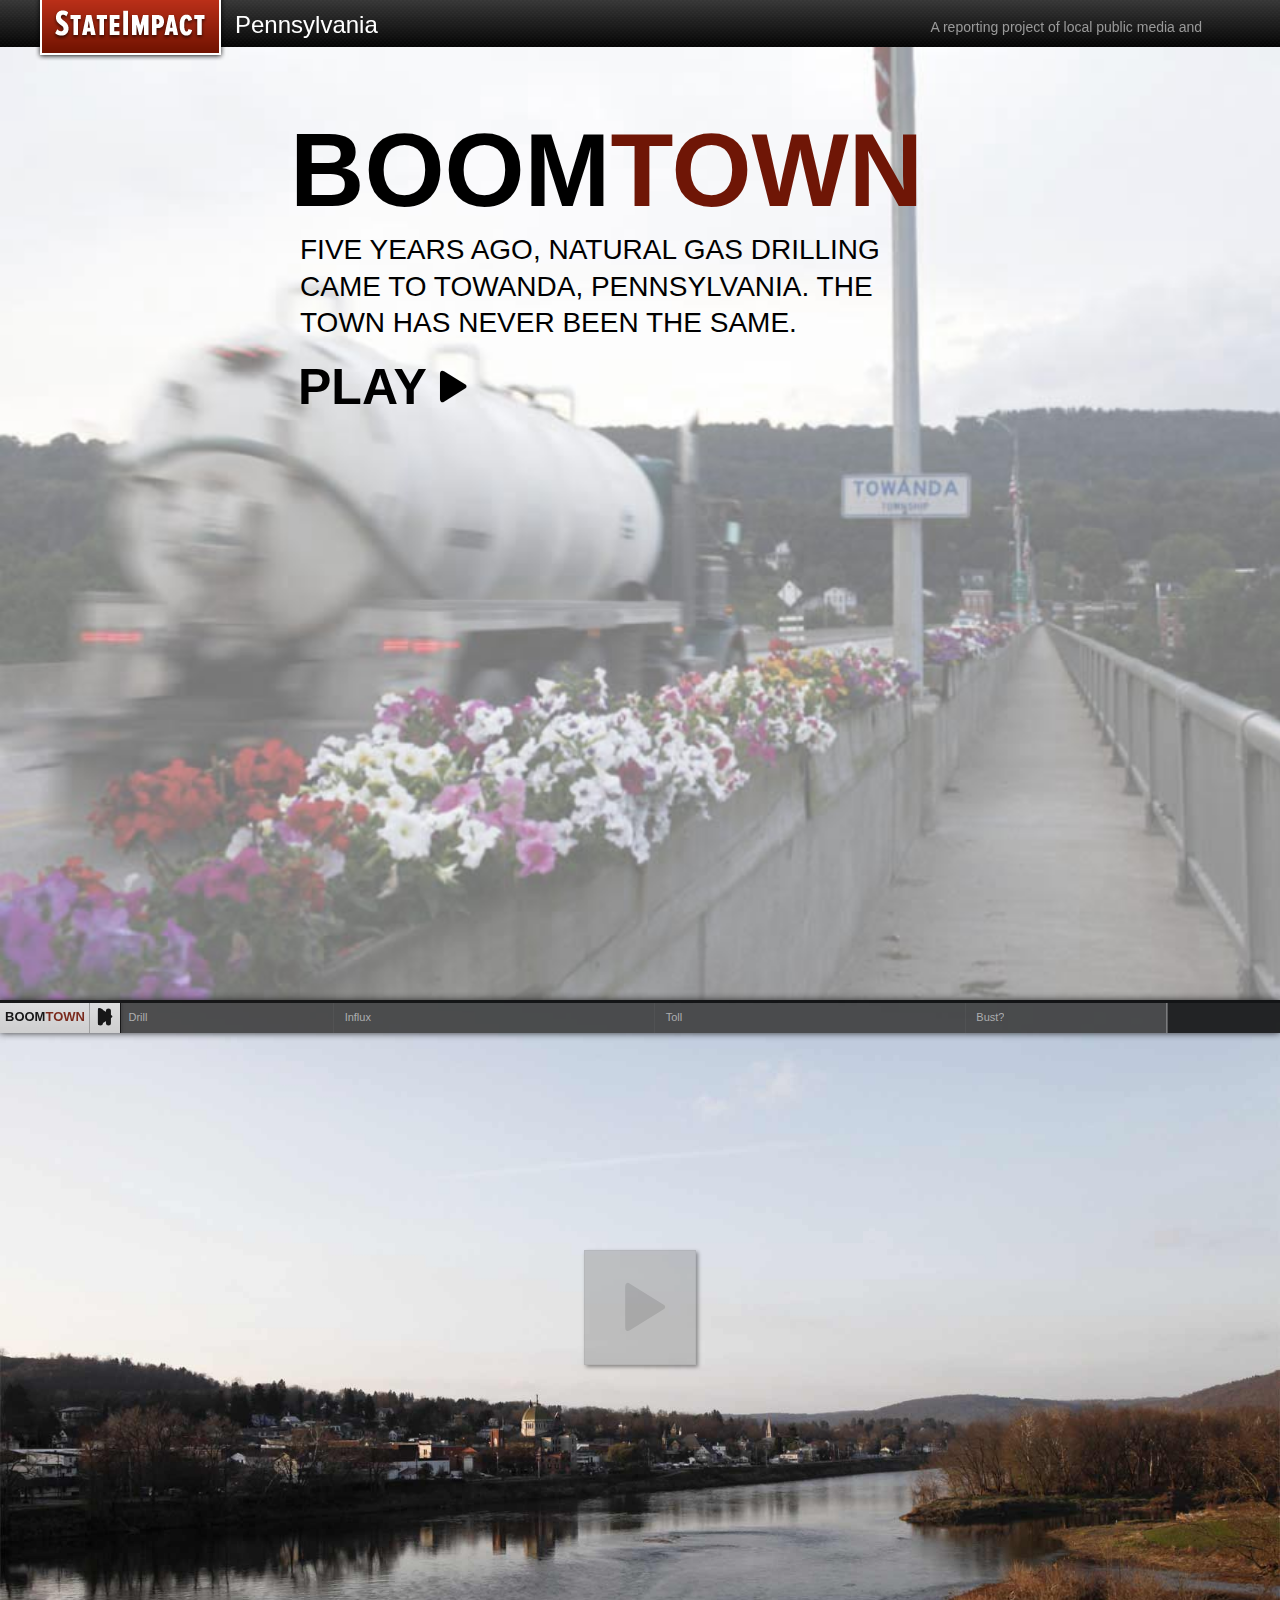
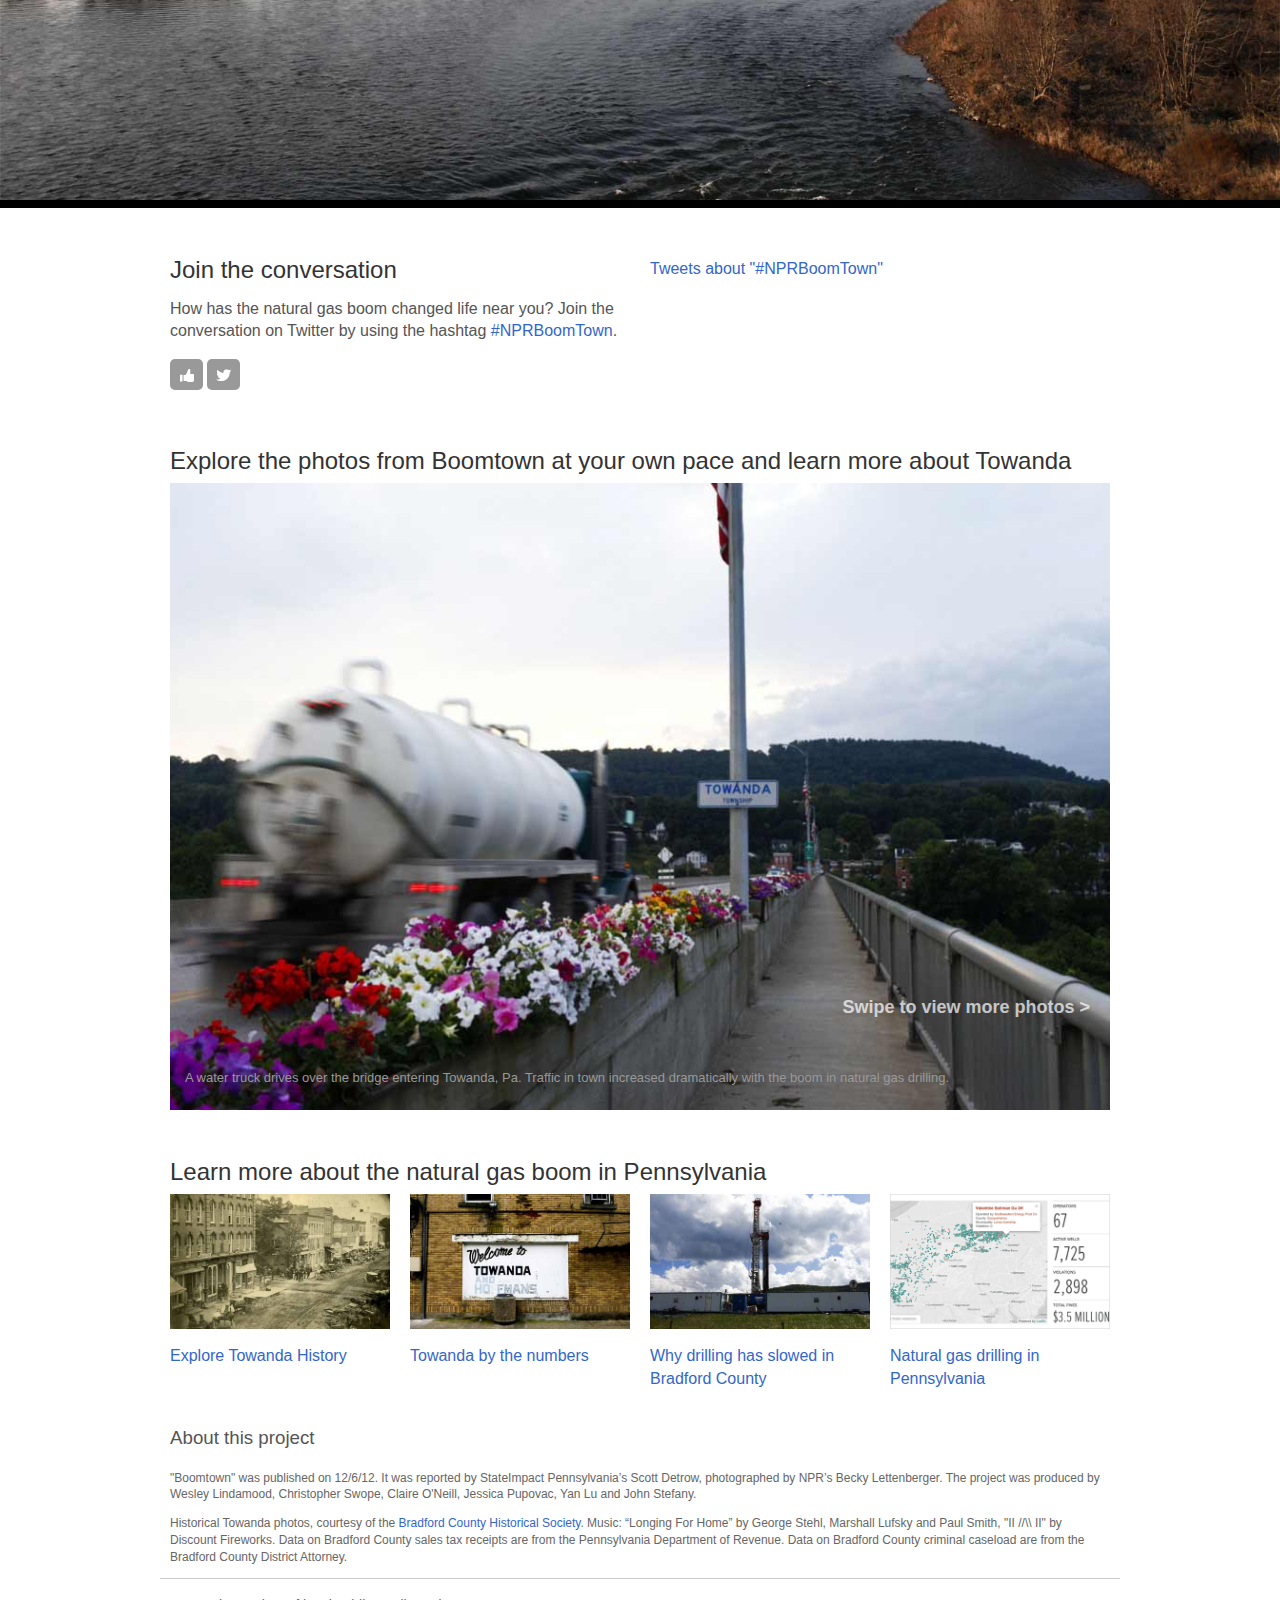
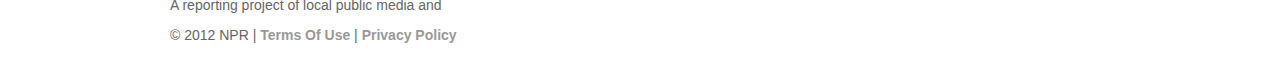
==== index.html @ b2c37b09 "fixing spacing on title tag" ====
<!doctype html>
<!--[if lt IE 7]> <html class="no-js ie6 oldie" lang="en"> <![endif]-->
<!--[if IE 7]>    <html class="no-js ie7 oldie" lang="en"> <![endif]-->
<!--[if IE 8]>    <html class="no-js ie8 oldie" lang="en"> <![endif]-->
<!--[if gt IE 8]><!--> <html class="no-js" lang="en"> <!--<![endif]-->
<head>
	<meta charset="utf-8">
	<meta http-equiv="X-UA-Compatible" content="IE=edge,chrome=1">
	<title>StateImpact Pennsylvania | Does Every Boom Have a Bust?</title>
	<script type="text/javascript">var _sf_startpt=(new Date()).getTime()</script>

<meta name="description" content="How does a natural gas boom do to a small town? See and hear how businesses, crime trends and relationships were forever changed in Towanda, Pennsylvania.">
<meta name="author" content="NPR">
<meta property="og:title" content="BoomTown">
<meta property="og:type" content="article">
<meta property="og:url" content="">
<meta property="og:image" content="">
<meta property="og:site_name" content="NPR">
<meta property="fb:admins" content="10217706">
<meta property="og:description" content="What does a flurry of natural gas drilling do to a small town? See and hear how businesses, crime trends and relationships were forever changed as the Norman Rockwell painting went bye-bye in Towanda, Pennsylvania.">

<meta name="viewport" content="width=device-width,initial-scale=1">
	
<link rel="shortcut icon" href="http://stateimpact.npr.org/wp-content/themes/si-hub/img/favicon.png">
	
<link rel="stylesheet" href="css/style.css?ver=1">
<link rel="stylesheet" href="css/skeleton.css">
	<!-- Begin JavaScript -->
<script type="text/javascript" src="http://use.typekit.com/yey2zgp.js"></script> 
<script type="text/javascript">try{Typekit.load();}catch(e){}</script> 
<script type="text/javascript">L_PREFER_CANVAS = true;</script>
	
<script src="js/libs/modernizr-2.0.6.min.js"></script>	
<script src="//ajax.googleapis.com/ajax/libs/jquery/1.7.2/jquery.min.js"></script>
<script>window.jQuery || document.write('<script src="js/libs/jquery-1.7.2.min.js"><\/script>')</script>
<script src="js/libs/popcorn-complete.min.js"></script>
<script src="js/plugins.js?ver=1"></script>
<script src="js/text.js?ver=1"></script>	 
<script type="text/javascript">
	 	
		//<![CDATA[
		$(document).ready(function(){
		
			//preload intro images
			
			var images = [
			'img/grey-map.jpg',
			'img/coal.jpg',
			'img/logging.jpg',
			'img/intro-gas.jpg'
			];

			$(images).each(function() {
				var image = $('<img />').attr('src', this);
			});
			
			//title screen play button
			$('#title-button').click(function() {
				$.smoothScroll({
					speed: 800,
					scrollTarget: '#chapter1',
					afterScroll: function() {$("#pop-audio").jPlayer("play", 0);}
				});
				return false;
			});
			
			$("#feature-player a").click( function() {
				$("#pop-audio").jPlayer("play", 0);
			});
		
			//jplayer
			$("#pop-audio").jPlayer({
				ready: function () {
					$(this).jPlayer("setMedia", {
						mp3: "boom123.mp3",
						oga: "boom123.ogg"
					}).jPlayer("pause");
				},
				ended: function (event) {
					$(this).jPlayer("pause");
				},
				swfPath: "js",
				supplied: "oga, mp3",
				cssSelectorAncestor: "",
				cssSelector: {
					play: ".jp-play",
					pause: ".jp-pause",
					seekBar: ".jp-seek-bar",
					playBar: ".jp-play-bar",
					currentTime: ".currentTime",
					duration: ".jp-duration"
				}
			});
			
			//ajax include pattern
			$( "[data-after]" ).ajaxInclude( { proxy: "quickconcat.php?wrap&files=" }  );
			
			//touch slideshow
			if (Modernizr.touch){
				$(".carousel").addClass("slide-touch");
				} else {
					$(".carousel").addClass("slide-click");
				}

		});
		//]]>
		
		</script>
	<!-- End JavaScript -->

</head>
<body id="top">
<header id="global-header">
	<nav>
		<div class="state">
			<h2><a href="http://stateimpact.npr.org">StateImpact</a></h2>
			<h3><a href="http://stateimpact.npr.org/pennsylvania/">Pennsylvania</a></h3>
			<p class="partnership">A reporting project of local public media and <a class="nprlogo" href="http://npr.org" title="Visit npr.org">NPR</a></p>
		</div><!-- /.penn -->
	</nav>			
</header> <!-- global-header -->

<!-- ========================================= TITLE =================================== -->
<div  id="titlecard" class="panel">		
		<div id="title-inner"> 
		 <a id="title-button" href="#chapter1">
			 <h1><b>Boom</b>Town</h1>
			 
			 <h3>Five years ago, natural gas drilling came to Towanda, Pennsylvania. The town has never been the same.</h3>
			 
			 <p id="title-play">
			 	Play
			 	<span aria-hidden="true" data-icon="&#x25B6;"></span>
			 </p>
		</a>
		</div><!--/title-inner-->	


</div> <!-- titlecard -->

<!-- !chapter1 -->
<div id="chapter1" class="starter">
	<div class="ab-nav">
	
	<div class="panel-player">
		<h4><span class="player-title"><b>Boom</b>Town</span>
			<a href="javascript:;" class="jp-play icon-alone">
				<span aria-hidden="true" data-icon="&#x25B6;"></span>
				<span class="screen-reader-text">Play</span>
			</a>
			<a href="javascript:;" class="jp-pause">
				<span aria-hidden="true" data-icon="&#x2389;"></span>
				<span class="screen-reader-text">Pause</span>
			</a>
		</h4>
		
		<p>
			<span class="jp-duration"></span>
		</p>
	
		<div class="jp-seek-bar">
			<div class="jp-play-bar">
			</div>
			
			<div id="c-markers">
			<p id="drill">Drill</p>
			<p id="influx">Influx</p>
			<p id="toll">Toll</p>
			<p id="slowdown">Bust?</p>
			</div>
		</div><!-- /jp-seek-bar -->
	</div>
	
		<!-- audio player -->
		<div id="pop-audio" class="jp-jplayer"></div>		
		
		<!-- /audio player -->
	</div><!-- /ab-nav -->
	<div id="feature-player">
	<a href="javascript:;" class="icon-alone">
				<span aria-hidden="true" data-icon="&#x25B6;"></span>
				<span class="screen-reader-text">Play</span>
	</a>
	</div>
</div><!-- /chapter1 -->

<!-- !learn -->
<div id="learn">
	<div class="container">
		<div id="conversation" class="eight columns">
			<h2>Join the conversation</h2>
			
			<p>How has the natural gas boom changed life near you? Join the conversation on Twitter by using the hashtag <a href="http://twitter.com/search/realtime?q=%23NPRboomtown">#NPRBoomTown</a>.</p>
			
			<ul class="socialcount socialcount-small" data-url="http://dev.stateimpact.org/pennsylvania/boomtown/">
	<li class="facebook"><a href="https://www.facebook.com/sharer/sharer.php?u=http://dev.stateimpact.org/pennsylvania/boomtown/" title="Share on Facebook"><span class="social-icon icon-facebook"></span><span class="count">Like</span></a></li>
	<li class="twitter"><a href="https://twitter.com/intent/tweet?text=http://dev.stateimpact.org/pennsylvania/boomtown/" title="Share on Twitter"><span class="social-icon icon-twitter"></span><span class="count">Tweet</span></a></li>
</ul>
		</div><!--/eight-->
		
		<div class="eight columns">
			<a class="twitter-timeline" href="https://twitter.com/search?q=%23NPRBoomTown" data-widget-id="276015814954586112">Tweets about "#NPRBoomTown"</a>
<script>!function(d,s,id){var js,fjs=d.getElementsByTagName(s)[0];if(!d.getElementById(id)){js=d.createElement(s);js.id=id;js.src="//platform.twitter.com/widgets.js";fjs.parentNode.insertBefore(js,fjs);}}(document,"script","twitter-wjs");</script>
		</div> 
		
		<div id="photogallery" class="sixteen columns">
		<h2>Explore the photos from Boomtown at your own pace and learn more about Towanda</h2>
	
			<div class="carousel">
				<div id="first-note" data-before="am.html">
					<img src="img/flower-bridge.jpg">
					<p>A water truck drives over the bridge entering Towanda, Pa. Traffic in town increased dramatically with the boom in natural gas drilling.</p>
					<span class="swipe-info">Swipe to view more photos ></span>
				</div>		
			</div>
	 </div>
		
		<h2 id="rc" class="sixteen columns">Learn more about the natural gas boom in Pennsylvania </h2>
		<div class="four columns">
			<a href="http://stateimpact.npr.org/pennsylvania/2012/12/03/a-brief-history-of-a-boomtown">
			<img src="img/towanda_thumb.jpg" alt="promo" class="scale-with-grid">
			<p>Explore Towanda History</p>
			</a>
		</div><!-- /four -->
		<div class="four columns">
			<a href="http://stateimpact.npr.org/pennsylvania/2012/12/03/towanda-by-the-numbers">
			<img src="img/towanda_numbersthumb.jpg" alt="promo" class="scale-with-grid">
			<p>Towanda by the numbers</p>
			</a>
		</div><!-- /four -->
		<div class="four columns">
			<a href="http://stateimpact.npr.org/pennsylvania/2012/12/03/why-drilling-has-slowed-in-bradford-county/">
			<img src="img/towanda_boomthumb.jpg" alt="promo" class="scale-with-grid">
			<p>Why drilling has slowed in Bradford County</p>
			</a>
		</div><!-- /four -->
		<div class="four columns">
			<a href="http://stateimpact.npr.org/pennsylvania/drilling/">
			<img src="img/shale-play-thumb.png" alt="promo" class="scale-with-grid">
			<p>Natural gas drilling in Pennsylvania</p>
			</a>
		</div><!-- /four -->
		<div id="about-project" class="sixteen columns">
			<h3>About this project</h3>
			<p>"Boomtown" was published on 12/6/12. It was reported by StateImpact Pennsylvania’s Scott Detrow, photographed by NPR’s Becky Lettenberger. The project was produced by Wesley Lindamood, Christopher Swope, Claire O'Neill, Jessica Pupovac, Yan Lu and John Stefany.</p>
			<p>Historical Towanda photos, courtesy of the <a href="http://www.bradfordhistory.com/">Bradford County Historical Society</a>. Music: “Longing For Home” by George Stehl, Marshall Lufsky and Paul Smith, "II //\\ II" by Discount Fireworks. Data on Bradford County sales tax receipts are from the Pennsylvania Department of Revenue. Data on Bradford County criminal caseload are from the Bradford County District Attorney.
		</div>
	 
	</div><!-- /container -->
	
	
	<footer id="footer" class="container">
		<div class="boilerplate sixteen columns">
			<p class="partnership">A reporting project of local public media and <a class="nprlogo" href="http://npr.org" title="Visit npr.org">NPR</a></p> 
			<p class="copyright">&copy; 2012 NPR | <a href="http://www.npr.org/about/termsofuse.html">Terms Of Use</a> | <a href="http://www.npr.org/about/privacypolicy.html">Privacy Policy</a></p> 
	</footer><!-- /footer -->
	
	
</div><!-- /learn -->

<!--[if lte IE 8 ]>
	<script src="//ajax.googleapis.com/ajax/libs/chrome-frame/1.0.2/CFInstall.min.js"></script>
	<script>window.attachEvent("onload",function(){CFInstall.check({mode:"overlay"})})</script>
<![endif]-->


<!-- /// LOAD CHARTBEAT /// -->
<script type="text/javascript">
var _sf_async_config={};
/** CONFIGURATION START **/
_sf_async_config.uid = 18888;
_sf_async_config.domain = "stateimpact.npr.org"; 
/** CONFIGURATION END **/
(function(){
  function loadChartbeat() {
    window._sf_endpt=(new Date()).getTime();
    var e = document.createElement("script");
    e.setAttribute("language", "javascript");
    e.setAttribute("type", "text/javascript");
    e.setAttribute("src",
       (("https:" == document.location.protocol) ?
         "https://a248.e.akamai.net/chartbeat.download.akamai.com/102508/" :
         "http://static.chartbeat.com/") +
       "js/chartbeat.js");
    document.body.appendChild(e);
  }
  var oldonload = window.onload;
  window.onload = (typeof window.onload != "function") ?
     loadChartbeat : function() { oldonload(); loadChartbeat(); };
})();
</script>

<!-- /// LOAD GOOGLE ANALYTICS /// -->
<script type="text/javascript">
  var _gaq = _gaq || [];
  _gaq.push(['_setAccount', 'UA-516131-34']);
  _gaq.push(['_trackPageview']);
  _gaq.push(['_setAccount', 'UA-24211638-1']);
  _gaq.push(['_trackPageview']);

  (function() {
    var ga = document.createElement('script'); ga.type = 'text/javascript'; ga.async = true;
    ga.src = ('https:' == document.location.protocol ? 'https://ssl' : 'http://www') + '.google-analytics.com/ga.js';
    var s = document.getElementsByTagName('script')[0]; s.parentNode.insertBefore(ga, s);
  })();
  jQuery(function($) {
  	// window._gaq = _gaq || [];
  	var category = "boomtown";
  	
  	$('#title-button').on('click', function(e) {
  		_gaq.push(['_trackEvent', category, 'play button', $(this).text(), 1, true]);
  	});

  });
</script>
</body>
</html>
---- css/style.css ----
/*
 * HTML5 Boilerplate
 *
 * What follows is the result of much research on cross-browser styling.
 * Credit left inline and big thanks to Nicolas Gallagher, Jonathan Neal,
 * Kroc Camen, and the H5BP dev community and team.
 *
 * Detailed information about this CSS: h5bp.com/css
 *
 * ==|== normalize ==========================================================
 */


/* =============================================================================
   HTML5 display definitions
   ========================================================================== */

article, aside, details, figcaption, figure, footer, header, hgroup, nav, section { display: block; }
audio, canvas, video { display: inline-block; *display: inline; *zoom: 1; }
audio:not([controls]) { display: none; }
[hidden] { display: none; }


/* =============================================================================
   Base
   ========================================================================== */

/*
 * 1. Correct text resizing oddly in IE6/7 when body font-size is set using em units
 * 2. Prevent iOS text size adjust on device orientation change, without disabling user zoom: h5bp.com/g
 */

html { font-size: 100%; -webkit-text-size-adjust: 100%; -ms-text-size-adjust: 100%; }

html, button, input, select, textarea { font-family: helvetica, arial, sans-serif; color: #555; }

body { margin: 0; font-size: 1em; line-height: 1.4; }

/*
 * Remove text-shadow in selection highlight: h5bp.com/i
 * These selection declarations have to be separate
 * Also: hot pink! (or customize the background color to match your design)
 

::-moz-selection { background: #fe57a1; color: #fff; text-shadow: none; }
::selection { background: #fe57a1; color: #fff; text-shadow: none; } */


/* =============================================================================
   Links
   ========================================================================== */

a { color: #3366cc; text-decoration: none; }
a:visited { color: #3366cc; }

/* Improve readability when focused and hovered in all browsers: people.opera.com/patrickl/experiments/keyboard/test */
a:hover, a:active { color: #204490; outline: 0; }


/* =============================================================================
   Typography
   ========================================================================== */

abbr[title] { border-bottom: 1px dotted; }

b, strong { font-weight: bold; }

blockquote { margin: 1em 40px; }

dfn { font-style: italic; }

hr { display: block; height: 1px; border: 0; border-top: 1px solid #ccc; margin: 1em 0; padding: 0; }

ins { background: #ff9; color: #000; text-decoration: none; }

mark { background: #ff0; color: #000; font-style: italic; font-weight: bold; }

/* Redeclare monospace font family: en.wikipedia.org/wiki/User:Davidgothberg/Test59 */
pre, code, kbd, samp { font-family: monospace, monospace; _font-family: 'courier new', monospace; font-size: 1em; }

/* Improve readability of pre-formatted text in all browsers */
pre { white-space: pre; white-space: pre-wrap; word-wrap: break-word; }

q { quotes: none; }
q:before, q:after { content: ""; content: none; }

small { font-size: 85%; }

/* Position subscript and superscript content without affecting line-height: gist.github.com/413930 */
sub, sup { font-size: 75%; line-height: 0; position: relative; vertical-align: baseline; }
sup { top: -0.5em; }
sub { bottom: -0.25em; }


/* =============================================================================
   Lists
   ========================================================================== */

ul, ol { margin: 1em 0; padding: 0 0 0 40px; }
dd { margin: 0 0 0 40px; }
nav ul, nav ol { list-style: none; margin: 0; padding: 0; }


/* =============================================================================
   Embedded content
   ========================================================================== */

/*
 * Improve image quality when scaled in IE7
 * code.flickr.com/blog/2008/11/12/on-ui-quality-the-little-things-client-side-image-resizing/
 */

img { border: 0; -ms-interpolation-mode: bicubic; vertical-align: middle; }

/*
 * Correct overflow displayed oddly in IE9 
 */

svg:not(:root) { overflow: hidden; }


/* =============================================================================
   Chrome Frame Prompt
   ========================================================================== */

.chromeframe { margin: 0.2em 0; background: #ccc; color: black; padding: 0.2em 0; }


/* =============================================================================
   Primary styles
   Author: Wesley Lindamood (@lindamood)
   ========================================================================== */

body {
background-color: #111;
font-family: proxima-nova, "Helvetica Neue", Arial, sans-serif;
-webkit-backface-visibility: hidden;
}

h1, h2, h3, h4, h5, h6 {  font-weight: normal;}

/* Data Icon */

@font-face {
    font-family: 'fontello';
    src: url('../font/fontello.eot');
    src: url('../font/fontello.eot?#iefix') format('embedded-opentype'),
         url('../font/fontello.woff') format('woff'),
         url('../font/fontello.ttf') format('truetype'),
         url('../font/fontello.svg#fontelloRegular') format('svg');
    font-weight: normal;
    font-style: normal;
}

[data-icon]:before {
  font-family: fontello; /* BYO icon font, mapped smartly */
  content: attr(data-icon);
  speak: none; /* Not to be trusted, but hey. */
}

.icon-alone {
  display: inline-block; /* Chrome 19 was weird with clickability without this */
}

.screen-reader-text { /* Reusable, toolbox kind of class */
  position: absolute;
  top: -9999px;
  left: -9999px;
}

/*#title-play [data-icon]:before { 
font-family: fontello;
content: '\2389';
content: attr(data-icon);
speak: none; 
}*/

/*animation*/

.animated {
	-webkit-animation-duration: 1s;
	   -moz-animation-duration: 1s;
	     -o-animation-duration: 1s;
	        animation-duration: 1s;
	-webkit-animation-fill-mode: both;
	   -moz-animation-fill-mode: both;
	     -o-animation-fill-mode: both;
	        animation-fill-mode: both;
}

@-webkit-keyframes fadeIn {
	0% {opacity: 0;}	
	100% {opacity: 1;}
}

@-moz-keyframes fadeIn {
	0% {opacity: 0;}	
	100% {opacity: 1;}
}

@-o-keyframes fadeIn {
	0% {opacity: 0;}	
	100% {opacity: 1;}
}

@keyframes fadeIn {
	0% {opacity: 0;}	
	100% {opacity: 1;}
}

.fadeIn {
	-webkit-animation-name: fadeIn;
	-moz-animation-name: fadeIn;
	-o-animation-name: fadeIn;
	animation-name: fadeIn;
}

/************* HEADER ******************/

		#global-header { 
			/*top: 10px;*/
			top: 0;
			left: 0;
			position: absolute;
			width: 100%;
			z-index: 15;
			
		  }
		  
		#global-header .state { 
		background: url(../img/nav-bg.png) repeat-x; 
			height: 47px; 
			margin-bottom: 20px; 
			-webkit-font-smoothing: antialiased;
		}
		
		
		#global-header h2 a { 
		    display: block; 
		    margin: 0 0 0 50px;
		    background: url(../img/si-logo.png) no-repeat; 
		    text-indent: -999em; 
		    width: 192px; 
		    height: 71px; 
		    z-index: 16;
		    position: absolute;
		    top: -10px;
		    left: -15px;
		}
		
		#global-header h3, header h2 { margin: 0; }

		#global-header h3 a, header h3 a:hover, header h3 a:visited { 
		    display: block; 
		    float: left;  
		    font: 400 24px/50px proxima-nova,sans-serif;
		    color: #fff; 
		    text-decoration: none; 
		    padding: 0 15px 0 0; 
		    margin: 0 0 0 235px; 
		}
		


#global-header .partnership {
display: block;
position: absolute;
right: 20px;
top: 15px;
font-size: 14px;
line-height: 17px;
height: 17px;
color: #999;
margin: 0;
}

/**** introduction ****/

#boom-intro {
	background: #111 url(../img/grey-map.jpg);
	-webkit-background-size:cover;
	-moz-background-size:cover;
	background-size:cover;
}

#boom-intro1 {
	background: #111 url(../img/coal.jpg);
	-webkit-background-size:cover;
	-moz-background-size:cover;
	background-size:cover;
	}

#boom-intro2 {
	background: #111 url(../img/logging.jpg);
	-webkit-background-size:cover;
	-moz-background-size:cover;
	background-size:cover;
	}
	
#boom-intro3 {
	background: #111 url(../img/intro-gas.jpg);
	-webkit-background-size:cover;
	-moz-background-size:cover;
	background-size:cover;
	}
	
.intro h2 {
width: 750px;
font-size: 70px;
font-weight: 900;
text-transform: uppercase;
text-align: center;
text-shadow: 2px 2px 1px #000;
color: #fff;
line-height: 1;
margin: 0 auto;
padding-top: 100px;
}

.intro p {
font-size: 30px;
width: 560px;
padding-top: 20px;
line-height: 1.3;
margin: 0 auto;
color: #fff;
text-shadow: 2px 2px 1px #000;
line-height: 1.1em;
}

#boom-intro b {
text-transform: uppercase;
font-size: 24px;
}


/***** OVERLAYS *****/
/* sales tax */

#s18a h2 {
width: 750px;
font-size: 65px;
font-weight: 900;
text-transform: uppercase;
text-shadow: 2px 2px 1px #000;
color: #fff;
line-height: 1;
margin: 0 auto;
padding-top: 100px;
}

/*crime */
#s22{ background-color: rgba(000, 000, 000, 0.7); }

#s22 h2, #s22a h2 {
width: 750px;
font-size: 60px;
font-weight: 600;
text-transform: uppercase;
text-shadow: 2px 2px 1px #000;
color: #fff;
line-height: 1.2;
margin: 0 auto;
padding-top: 100px;
text-align: center;
}

#s22 b {color: #fff; font-weight: 900;}

#s22a h3 {
width: 750px;
font-size: 42px;
font-weight: 900;
text-transform: uppercase;
text-shadow: 2px 2px 1px #000;
color: #fff;
line-height: 1.2;
margin: 0 auto;
padding-top: 20px;
text-align: center;
}

/*rent*/

#s26a h2, #s26b h2, #s26c h2 {
width: 750px;
font-size: 36px;
font-weight: 600;
text-transform: uppercase;
text-shadow: 2px 2px 1px #000;
color: #fff;
line-height: 1.2;
margin: 0 auto;
padding-top: 100px;
text-align: center;
}

#s26a h3, #s26b h3, #s26c h3 {
width: 750px;
font-size: 80px;
font-weight: 900;
text-transform: uppercase;
text-shadow: 2px 2px 1px #000;
color: #fff;
line-height: 1.2;
margin: 0 auto;
padding-top: 20px;
text-align: center;
}


#s42 {
	-webkit-animation-duration: 5s;
	-moz-animation-duration: 9s;
	 -o-animation-duration: 9s;
	 animation-duration: 9s;
}

#s42 h2 {
width: 750px;
font-size: 60px;
font-weight: 900;
text-shadow: 2px 2px 1px #000;
text-transform: uppercase;
color: #fff;
line-height: 1;
margin: 0 auto;
padding-top: 150px;
}

#s42 h2 a {
	color: #fff;
}


/*title*/

#titlecard {
	background: #111 url(../img/flower-bridge-light.jpg);
	-webkit-background-size:cover;
	-moz-background-size:cover;
	background-size:cover;
	position: relative;
	height: 1000px;
	color: #333;
	z-index: 12;
}

#title-inner {
	width: 700px; 
	margin: 0 auto; 
	padding-top: 130px;
	position: relative;
	z-index: 13;
	-webkit-animation-duration: 10s;
	-moz-animation-duration: 10s;
	-ms-animation-duration: 10s;
	-o-animation-duration: 10s;
	animation-duration: 10s;
	}

#title-inner h1 {
	font-size: 103px;
	margin: 0 0 10px 0;
	line-height: .8;
	color: #6f1606;
	font-family: proxima-nova, helvetica, arial, sans-serif;
	font-weight: 800;
	
text-transform: uppercase;
}

#title-inner h1 b{
	color: #000;
	font-weight: 800;
}

/*
#title-inner a:hover h1{
	color: #000;
	}

#title-inner a:hover h1 b{
	color: #6f1606;
	font-weight: 800;
}*/

#title-inner h3 {
	font-size: 28px;
	margin: 20px 45px 20px 10px;
color: #000;
font-family: proxima-nova,helvetica, arial, sans-serif;
line-height: 1.3;
font-weight: 300;
text-transform: uppercase;
}

#title-play {
	font-size: 50px;
	margin: 0 0 0 8px;
color: #000;
font-family: proxima-nova,helvetica, arial, sans-serif;
line-height: 1;
font-weight: 600;
text-transform: uppercase;
}

#title-inner a:hover #title-play{
	color: #6f1606;
	}
	
				
/**** audio navigation ****/

.panel-player {
position: absolute;
top: 0;
left: 0;
width: 100%;

}
.ab-nav {
	position: absolute; 
	top: 0; 
	left: 0;
	width: 100%;
	background-color: #111;  
	z-index: 15;
	height: 30px;
	border-top: 3px solid #000;
	overflow: hidden;
	box-shadow: 0px 0px 7px 0px #222;
	opacity: .9;
	}

.ab-nav a {color: #d3d3d3; display: block; line-height: 1;}

.panel-player h4 {
	position: absolute;
	top: 0;
	left: 0;
	height: 20px;
	width: 110px;
	z-index: 12;
	background-color: #eee;
	background-image: -webkit-linear-gradient(top, #ddd, #ccc); /* Chrome 10+, Safari 5.1+, iOS 5+ */
	margin: 0;
	padding: 0 5px 10px 5px;
	font-family: proxima-nova, helvetica, arial, sans-serif;
	color: #6f1606;
	font-size: 13px;
	font-weight: 800;
	text-transform: uppercase;
	border-right: 1px solid #000;
 	box-shadow: 2px 0 2px #333;
}

.player-title {border-right: 1px solid #999; height: 30px; width: 84px; display: block;padding-top: 5px;}


.panel-player h4 b{color: #000;}

.ab-nav .jp-play {
font-size: 27px;
color: #000;
position: absolute;
top: 0;
left: 98px;
}

.ab-nav .jp-pause {
font-size: 23px;
color: #000;
position: absolute;
top: 3px;
left: 98px;
}

.ab-nav .jp-play:hover, .ab-nav .jp-pause:hover {
color: #6f1606;
}

.jp-seek-bar {
display: block;
position: absolute;
top: 0;
left: 117px;
background-color: #222;
height: 30px;
cursor: pointer;
width: 82% !important;
border-right: 1px solid #4f4f4f;
}

.jp-seek-bar p {
margin: 0; 
font-size: 12px; 
padding-left: 1%;
float: left;
border-left: 1px solid #444;
color: #aaa;
}

#drill, #influx, #toll, #slowdown {
	font-size: 11px;
}

#drill {
	width: 19.5%;
}



#influx {
	width: 29.5%;
}


#toll {
	width: 28.5%;
}


.jp-play-bar {
display: block;
background-color: #444;
height: 30px;
border-right: 1px solid #888;
opacity: .8;
}

.currentTime {
text-align: right;
font-size: 13px;
display: block;
float: right;
margin-right: -36px;
background-color: #000;
padding: 3px;
font-size: 11px;
color: #ddd;
}

#c-markers {
	position: absolute;
	top: 0;
	left: 0;
	width: 100%;
	height: 30px;
	overflow: hidden;
}

#c-markers p {
	height: 30px;
	overflow: hidden;
	padding-top: 7px;
	
}

.jp-duration {
	position: absolute;
	top: 7px;
	right: 10px;
	font-size: 11px;
}

/*** Chapter 1 ***/

#chapter1 {
	position: relative;
	height: 800px;
}

.starter {
	background: #111 url(../img/nostalgia1d.jpg);
	-webkit-background-size:cover;
	-moz-background-size:cover;
	background-size:cover;
	}

.segment h2 {
	font-size: 80px;
	color: #fff;
	line-height: 1;
	font-family: proxima-nova,helvetica, arial, sans-serif;
	text-transform: uppercase;
	font-weight:900;
text-shadow: 2px 2px 1px #000; 
	
}

/*segments */

.segment, .intro {
	position: absolute;
	top: 0;
	left: 0;
	width: 100%;
	height: 800px;
	z-index: 10;
	-webkit-background-size:cover;
	-moz-background-size:cover;
	background-size:cover;
}

.txt-overlay {
	position: absolute;
	top: 0;
	left: 0;
	width: 100%;
	height: 800px;
	z-index: 11;
}


/*feature player*/

#feature-player {
	position: absolute;
	top: 100;
	left: 0;
	width: 100%;
	height: 700px;
	z-index: 2;
}

#feature-player a {
font-size: 80px;
color: #555;
box-shadow: 2px 2px 4px 0px #000;
display: block;
margin: 0 auto;
margin-top: 250px;
width: 100px;
padding-left: 10px;
background-color: #888;
text-align: center;
border: 1px solid #777;
opacity: .4;
}

#feature-player a:hover {
color: #6F1606;
background-color: #fff;
border: 1px solid #ddd;
}

/*map*/

.map {
	position: absolute;
	top:0;
	left: 0;
	width: 100%;
	padding-top: 100px;
	height: 800px;
	z-index: 12;
	background-color: transparent;
	background-color: rgba(000, 000, 000, 0.4);
}

.map img{
	width: 50%;
	margin: 0 auto;
	color: #fff;
	display: block;
	border: 5px solid #fff
}

.map p {
	width: 50%;
	margin: 10px auto;
	font-size: 24px;
	color: #fff;
}

/**** learn ****/

#learn {
	background: #fff;
	position: relative;
	 padding-top: 50px;
	 border-top: 8px solid #000;
	 z-index: 12;
	
}

#rc {margin-top: 50px;}

#learn h2 {
	color: #333;
	line-height: 1em;
	margin-bottom: 10px;
	}

#conversation h2 {margin: 0;}

#conversation .socialcount {margin-bottom: 20px;}

#conversation p {font-size: 16px;}

#photogallery {margin-top: 20px;}

/** carousel **/

.carousel {
	width: 100%;
	position: relative;
}

.carousel-item img {
  width: 100%;
  height: auto;
  display: block;
}

.carousel .carousel-item {
	display: none;
}
.carousel .carousel-active {
	display: block;
}

.carousel .carousel-nav:nth-child(2) {
	display: none;
}

.carousel p {
	position: absolute;
	bottom: 10px;
	left: 15px;
	font-family: helvetica, arial, sans-serif;
	color: #999;
	font-size: 13px;
	margin-right: 110px;
}

#photogallery .slide-touch p {margin-right: 10px;}

.carousel-nav {background-color: #111; height: 70px;}

.carousel-nav a {
font-size: 30px;
color: #fff;
line-height: .1;
text-shadow: 1px 1px 3px #000;
}

.carousel-nav a:hover {
color: #931313;
}

.carousel-nav .prev {
position: absolute;
bottom: 35px;
right: 60px;
}

.carousel-nav .next {
position: absolute;
bottom: 35px;
right: 15px;
}

.slide-touch .carousel-nav a, .slide-click .swipe-info {
	display: none;
	visibility: hidden;
}

.swipe-info {
	position: absolute; 
	bottom: 90px; 
	right: 20px;
	color: #fff; 
	font-size: 18px;
	font-weight: bold;
	opacity: .7;
}

/* social count */

.socialcount {
	color: #fff;
}
.socialcount > li {
	background-color: #999;
}
.socialcount > li,
.socialcount > li > a:focus,
.socialcount .loading {
	border-radius: 5px;
}
.socialcount > li > a:focus,
.socialcount > li:hover,
.socialcount > li.hover /* fix for IE and iframes */ {
	background-color: #464646;
}

.socialcount {
	list-style: none;
	padding-left: 0;
	margin: 0;
	font-size: .875em;
	line-height: 2.2em;
	overflow: hidden;
}

.socialcount :link,
.socialcount :visited {
	color: inherit;
}
.socialcount > li {
	display: inline-block;
	*display: inline;
	zoom: 1;
	position: relative;
	vertical-align: top;
	min-width: 80px;
	text-align: center;
	white-space: nowrap;
	*margin-right: 4px;
}
.socialcount-small > li {
	min-width: 0;
}

.socialcount-small.recommend .facebook {
	min-width: 0;
}

.socialcount-small > li > a {
	padding-left: 8px;
	padding-right: 8px;
}

.socialcount-small .count {
	margin-left: 0;
	display: none;
}

.socialcount-small.grade-a > li:hover > a,
.socialcount-small.grade-a > li.hover > a{
	cursor: pointer;
}


.social-icon {
  display: inline-block;
  *display: inline;
  zoom: 1;
  vertical-align: middle;
  *margin-right: 5px;
}

.socialcount.grade-a > li:hover .social-icon {
  display: none;
}

.socialcount-small.grade-a > li:hover .social-icon,
.socialcount-large.grade-a > li:hover .social-icon {
  display: inline-block;
  *display: inline;
  zoom: 1;
}

.icon-sprite, .icon-facebook, .icon-googleplus, .icon-share, .icon-twitter {
  background: url('../img/icon-hd/icon-s8df06ae4f6.png') no-repeat;
}

.icon-facebook {
  background-position: 0 0;
  height: 15px;
  width: 17px;
}

.icon-googleplus {
  background-position: -21px 0;
  height: 17px;
  width: 20px;
}

.icon-twitter {
  background-position: -69px 0;
  height: 15px;
  width: 17px;
}

/* HD icons */
@media (min--moz-device-pixel-ratio: 1.5), (-o-min-device-pixel-ratio: 3/2), (-webkit-min-device-pixel-ratio: 1.5), (min-device-pixel-ratio: 1.5), (min-resolution: 1.5dppx) {
  .social-icon {
    -webkit-background-size: auto 17px;
    -moz-background-size: auto 17px;
    -o-background-size: auto 17px;
    background-size: auto 17px;
    background-image: url('../img/icon-hd/icon-hd-s9293bc9986.png');
  }
}

/*about project*/

#about-project p {font-size: 12px; color: #666;}

/* footer */

footer { color: #333; margin-top: 20px; border-top: 1px solid #ccc; padding-top: 10px; 
	
}

footer h2 { font-size: 16px; font-weight: 300; color: #fff; border-bottom: 4px solid #ccc; text-transform: uppercase; margin-bottom: 9px;  }
		
footer p, footer li, footer dl { font: 14px proxima-nova,"Helvetica Neue",arial,sans-serif; }
		
footer a, footer a:hover { font-weight: bold; color: #999; }
				
footer .boilerplate { font-size: 12px; color: #666;}

footer .boilerplate a, footer .boilerplate a:visited { color: #999; }
		#footer a.nprlogo { text-indent: -999em; text-align: left; }

#global-header .nprlogo, #footer .nprlogo { display: inline-block; text-indent: 100%; overflow: hidden; width: 51px; height: 17px; background: url(http://si-fracking.s3.amazonaws.com/img/npr-transparent.png) no-repeat; margin: 0 0 0 3px; }

/* =============================================================================
   Non-semantic helper classes
   Please define your styles before this section.
   ========================================================================== */

/* For image replacement */
.ir { border:0; font: 0/0 a; text-shadow: none; color: transparent; background-color: transparent; }

/* Hide for both screenreaders and browsers:
   css-discuss.incutio.com/wiki/Screenreader_Visibility */
.hidden { display: none; visibility: hidden; }

/* Hide only visually, but have it available for screenreaders: by Jon Neal.
  www.webaim.org/techniques/css/invisiblecontent/  &  j.mp/visuallyhidden */
.visuallyhidden { border: 0; clip: rect(0 0 0 0); height: 1px; margin: -1px; overflow: hidden; padding: 0; position: absolute; width: 1px; }

/* Extends the .visuallyhidden class to allow the element to be focusable when navigated to via the keyboard: drupal.org/node/897638 */
.visuallyhidden.focusable:active, .visuallyhidden.focusable:focus { clip: auto; height: auto; margin: 0; overflow: visible; position: static; width: auto; }

/* Hide visually and from screenreaders, but maintain layout */
.invisible { visibility: hidden; }

/* porportionally scale image up or down */
	img.scale-with-grid {
		max-width: 100%;
		height: auto; }

/* Contain floats: nicolasgallagher.com/micro-clearfix-hack/ */
.clearfix:before, .clearfix:after { content: ""; display: table; }
.clearfix:after { clear: both; }
.clearfix { zoom: 1; }
 

/* #Media Queries
================================================== */

/* Tablet Portrait size to standard 960 (devices and browsers) */
	@media only screen and (min-width: 768px) and (max-width: 959px) {
	
		.jp-seek-bar p {font-size: 10px;}

		.jp-seek-bar {width: 78% !important;}
		
		/*segments*/
		
		#chapter1, .segment {height: 620px;}
		
		
	}

	/* All Mobile Sizes (devices and browser) */
	@media only screen and (max-width: 767px) {

		/*global header*/
		#global-header h2 a { 
			margin-left: 0;
			width: 180px;
			height: 59px;
			top: -12px;
		}
		
		#global-header h3 a, header h3 a:hover, header h3 a:visited {
		margin-left: 172px;
		}
		
		#global-header .partnership {display: none;}
		/*titlecard*/
		
		#titlecard {
			height: 500px;
		}
		
		#title-inner {width: 420px;}
		#title-inner h1 {font-size: 70px;}
		#title-inner h3 {
			font-size: 18px;
			font-weight: 400;
			margin-left: 0;
		}
		
		#title-play {
			font-size: 24px;
		}
		
		/*audio player */
		.jp-seek-bar p {font-size: 10px;}
		.jp-seek-bar {width: 65% !important;}
		
		/*segments*/
		#chapter1, .segment, .intro {height: 470px;}
		
		#chapter1 h2 {
			font-size: 45px;
		}
		
		/*intro*/
		.intro h2 {
			width: 420px;
			font-size: 42px;
			padding-top: 70px;
		}

		.intro p {
			font-size: 18px;
			width: 370px;
			padding-top: 20px;
		}
		
		/*map*/
		.map img{
			width: 70%;
		}
		
		.map p{
			width: 70%;
			font-size: 18px
		}
		
		/*carousel*/
		
		#learn .carousel p {
			bottom: 0;
			font-size: 11px;
			color: #fff;
			line-height: 1;
			margin-right: 90px;
		}
		
		/*feature player */
		#feature-player a {
			font-size: 80px;
			color: #555;
			box-shadow: 2px 2px 4px 0px #000;
			margin-top: 160px;
			width: 100px;
			background-color: #bbb;
			opacity: .4;
		}
		
		/*sales tax*/
		#chapter1 #s18a h2 {
			width: 450px;
			font-size: 35px;
		}
		
		/*crime*/
		#chapter1 #s22 h2, #chapter1 #s22a h2 {
			width: 450px;
			font-size: 40px;
		}
		
		/*rent*/

		#s26a h2, #s26b h2, #s26c h2 {
			width: 450px;
			font-size: 24px !important;
		}

		#s26a h3, #s26b h3, #s26c h3 {
			width: 350px;
			font-size: 45px;
			padding-top: 10px;
		}
		
		/*learn more*/
		#s42 h2 {
			width: 450px;
			font-size: 40px;
			text-align: center;
		}
		
	}

	/* Mobile Portrait Size to Mobile Landscape Size (devices and browsers) */
	@media only screen and (max-width: 479px) {
		
		#titlecard {height: 400px}
		
		#title-inner {
			width: 300px;
		}
		
		#title-inner h1 {
			font-size: 40px;
		}
		
		#title-inner h3 {
			font-size: 13px;
			font-weight: 400;
			margin-left: 0;
			margin-top: 5px;
		}
		
		
		#chapter1 h2 {
			font-size: 24px;
		}
		
		/*audio player */
		.jp-seek-bar {width: 49% !important;}
		
		.jp-seek-bar p {display: none;}
		
		/*segments*/
		#chapter1, .segment, .intro {height: 310px;}
		
		/*intro */
		#chapter1 .intro h2 {
			width: 320px;
			font-size: 24px;
			padding-top: 70px;
			text-align: left;
			padding-left: 20px;
		}

		.intro p {
			font-size: 16px;
			width: 290px;
			padding-top: 10px;
		}
		
		/*map*/
		.map {padding-top: 40px;}

		.map img{
			width: 70%;
		}
		
		.map p{
			width: 70%;
			font-size: 14px;
			margin: 0 auto;
		}
		
		/*learn*/
		
		#learn {
			border-top: 3px solid #000;
			padding-top: 30px;
		}
		
		#learn h2 {
		line-height: 1em; 
		font-size: 18px; 
		margin-bottom: 10px;
		}
		
		#learn p {font-size: 14px;}
		
		/*carousel*/
		
		.carousel-nav {
			height: 90px;
		}
		
		/*feature player*/
		
		#feature-player a {
			font-size: 60px;
			color: #555;
			box-shadow: 2px 2px 4px 0px #000;
			margin-top: 110px;
			width: 80px;
			background-color: #bbb;
			opacity: .7;
		}
		
		/*sales tax*/
		#chapter1 #s18a h2 {
			width: 350px;
			font-size: 30px;
		}
		
		/*crime*/
		#chapter1 #s22 h2, #chapter1 #s22a h2 {
			width: 300px;
			font-size: 24px;
		}
		
		/*rent*/
		#s26a h2, #s26b h2, #s26c h2 {
			width: 350px;
			font-size: 20px !important;
			text-align: left;
		}

		#s26a h3, #s26b h3, #s26c h3 {
			width: 350px;
			font-size: 40px;
			padding-top: 10px;
		}
		
		/*learn more */
		#s42 h2 {
			width: 320px;
			font-size: 30px;
			padding-top: 90px;
			text-align: center;
		}
		
	}

/* =============================================================================
   Print styles.
   Inlined to avoid required HTTP connection: www.phpied.com/delay-loading-your-print-css/
   ========================================================================== */
 
@media print {
  * { background: transparent !important; color: black !important; text-shadow: none !important; filter:none !important; -ms-filter: none !important; } /* Black prints faster: sanbeiji.com/archives/953 */
  a, a:visited { color: #444 !important; text-decoration: underline; }
  a[href]:after { content: " (" attr(href) ")"; }
  abbr[title]:after { content: " (" attr(title) ")"; }
  .ir a:after, a[href^="javascript:"]:after, a[href^="#"]:after { content: ""; }  /* Don't show links for images, or javascript/internal links */
  pre, blockquote { border: 1px solid #999; page-break-inside: avoid; }
  thead { display: table-header-group; } /* css-discuss.incutio.com/wiki/Printing_Tables */
  tr, img { page-break-inside: avoid; }
  img { max-width: 100% !important; }
  @page { margin: 0.5cm; }
  p, h2, h3 { orphans: 3; widows: 3; }
  h2, h3{ page-break-after: avoid; }
}
---- css/skeleton.css ----
/*
* Skeleton V1.1
* Copyright 2011, Dave Gamache
* www.getskeleton.com
* Free to use under the MIT license.
* http://www.opensource.org/licenses/mit-license.php
* 8/17/2011
*/


/* Table of Contents
==================================================
    #Base 960 Grid
    #Tablet (Portrait)
    #Mobile (Portrait)
    #Mobile (Landscape)
    #Clearing */



/* #Base 960 Grid
================================================== */

    .container                                  { position: relative; width: 960px; margin: 0 auto; padding: 0; }
    .column, .columns                           { float: left; display: inline; margin-left: 10px; margin-right: 10px; }
    .row                                        { margin-bottom: 20px; }

    /* Nested Column Classes */
    .column.alpha, .columns.alpha               { margin-left: 0; }
    .column.omega, .columns.omega               { margin-right: 0; }

    /* Base Grid */
    .container .one.column                      { width: 40px;  }
    .container .two.columns                     { width: 100px; }
    .container .three.columns                   { width: 160px; }
    .container .four.columns                    { width: 220px; }
    .container .five.columns                    { width: 280px; }
    .container .six.columns                     { width: 340px; }
    .container .seven.columns                   { width: 400px; }
    .container .eight.columns                   { width: 460px; }
    .container .nine.columns                    { width: 520px; }
    .container .ten.columns                     { width: 580px; }
    .container .eleven.columns                  { width: 640px; }
    .container .twelve.columns                  { width: 700px; }
    .container .thirteen.columns                { width: 760px; }
    .container .fourteen.columns                { width: 820px; }
    .container .fifteen.columns                 { width: 880px; }
    .container .sixteen.columns                 { width: 940px; }

    .container .one-third.column                { width: 300px; }
    .container .two-thirds.column               { width: 620px; }

    /* Offsets */
    .container .offset-by-one                   { padding-left: 60px;  }
    .container .offset-by-two                   { padding-left: 120px; }
    .container .offset-by-three                 { padding-left: 180px; }
    .container .offset-by-four                  { padding-left: 240px; }
    .container .offset-by-five                  { padding-left: 300px; }
    .container .offset-by-six                   { padding-left: 360px; }
    .container .offset-by-seven                 { padding-left: 420px; }
    .container .offset-by-eight                 { padding-left: 480px; }
    .container .offset-by-nine                  { padding-left: 540px; }
    .container .offset-by-ten                   { padding-left: 600px; }
    .container .offset-by-eleven                { padding-left: 660px; }
    .container .offset-by-twelve                { padding-left: 720px; }
    .container .offset-by-thirteen              { padding-left: 780px; }
    .container .offset-by-fourteen              { padding-left: 840px; }
    .container .offset-by-fifteen               { padding-left: 900px; }



/* #Tablet (Portrait)
================================================== */

    /* Note: Design for a width of 768px */

    @media only screen and (min-width: 768px) and (max-width: 959px) {
        .container                                  { width: 768px; }
        .container .column,
        .container .columns                         { margin-left: 10px; margin-right: 10px;  }
        .column.alpha, .columns.alpha               { margin-left: 0; margin-right: 10px; }
        .column.omega, .columns.omega               { margin-right: 0; margin-left: 10px; }

        .container .one.column                      { width: 28px; }
        .container .two.columns                     { width: 76px; }
        .container .three.columns                   { width: 124px; }
        .container .four.columns                    { width: 172px; }
        .container .five.columns                    { width: 220px; }
        .container .six.columns                     { width: 268px; }
        .container .seven.columns                   { width: 316px; }
        .container .eight.columns                   { width: 364px; }
        .container .nine.columns                    { width: 412px; }
        .container .ten.columns                     { width: 460px; }
        .container .eleven.columns                  { width: 508px; }
        .container .twelve.columns                  { width: 556px; }
        .container .thirteen.columns                { width: 604px; }
        .container .fourteen.columns                { width: 652px; }
        .container .fifteen.columns                 { width: 700px; }
        .container .sixteen.columns                 { width: 748px; }

        .container .one-third.column                { width: 236px; }
        .container .two-thirds.column               { width: 492px; }

        /* Offsets */
        .container .offset-by-one                   { padding-left: 48px; }
        .container .offset-by-two                   { padding-left: 96px; }
        .container .offset-by-three                 { padding-left: 144px; }
        .container .offset-by-four                  { padding-left: 192px; }
        .container .offset-by-five                  { padding-left: 240px; }
        .container .offset-by-six                   { padding-left: 288px; }
        .container .offset-by-seven                 { padding-left: 336px; }
        .container .offset-by-eight                 { padding-left: 348px; }
        .container .offset-by-nine                  { padding-left: 432px; }
        .container .offset-by-ten                   { padding-left: 480px; }
        .container .offset-by-eleven                { padding-left: 528px; }
        .container .offset-by-twelve                { padding-left: 576px; }
        .container .offset-by-thirteen              { padding-left: 624px; }
        .container .offset-by-fourteen              { padding-left: 672px; }
        .container .offset-by-fifteen               { padding-left: 720px; }
    }


/*  #Mobile (Portrait)
================================================== */

    /* Note: Design for a width of 320px */

    @media only screen and (max-width: 767px) {
        .container { width: 300px; }
        .columns, .column { margin: 0; }

        .container .one.column,
        .container .two.columns,
        .container .three.columns,
        .container .four.columns,
        .container .five.columns,
        .container .six.columns,
        .container .seven.columns,
        .container .eight.columns,
        .container .nine.columns,
        .container .ten.columns,
        .container .eleven.columns,
        .container .twelve.columns,
        .container .thirteen.columns,
        .container .fourteen.columns,
        .container .fifteen.columns,
        .container .sixteen.columns,
        .container .one-third.column,
        .container .two-thirds.column  { width: 300px; }

        /* Offsets */
        .container .offset-by-one,
        .container .offset-by-two,
        .container .offset-by-three,
        .container .offset-by-four,
        .container .offset-by-five,
        .container .offset-by-six,
        .container .offset-by-seven,
        .container .offset-by-eight,
        .container .offset-by-nine,
        .container .offset-by-ten,
        .container .offset-by-eleven,
        .container .offset-by-twelve,
        .container .offset-by-thirteen,
        .container .offset-by-fourteen,
        .container .offset-by-fifteen { padding-left: 0; }

    }


/* #Mobile (Landscape)
================================================== */

    /* Note: Design for a width of 480px */

    @media only screen and (min-width: 480px) and (max-width: 767px) {
        .container { width: 420px; }
        .columns, .column { margin: 0; }

        .container .one.column,
        .container .two.columns,
        .container .three.columns,
        .container .four.columns,
        .container .five.columns,
        .container .six.columns,
        .container .seven.columns,
        .container .eight.columns,
        .container .nine.columns,
        .container .ten.columns,
        .container .eleven.columns,
        .container .twelve.columns,
        .container .thirteen.columns,
        .container .fourteen.columns,
        .container .fifteen.columns,
        .container .sixteen.columns,
        .container .one-third.column,
        .container .two-thirds.column { width: 420px; }
    }


/* #Clearing
================================================== */

    /* Self Clearing Goodness */
    .container:after { content: "\0020"; display: block; height: 0; clear: both; visibility: hidden; }

    /* Use clearfix class on parent to clear nested columns,
    or wrap each row of columns in a <div class="row"> */
    .clearfix:before,
    .clearfix:after,
    .row:before,
    .row:after {
      content: '\0020';
      display: block;
      overflow: hidden;
      visibility: hidden;
      width: 0;
      height: 0; }
    .row:after,
    .clearfix:after {
      clear: both; }
    .row,
    .clearfix {
      zoom: 1; }

    /* You can also use a <br class="clear" /> to clear columns */
    .clear {
      clear: both;
      display: block;
      overflow: hidden;
      visibility: hidden;
      width: 0;
      height: 0;
    }
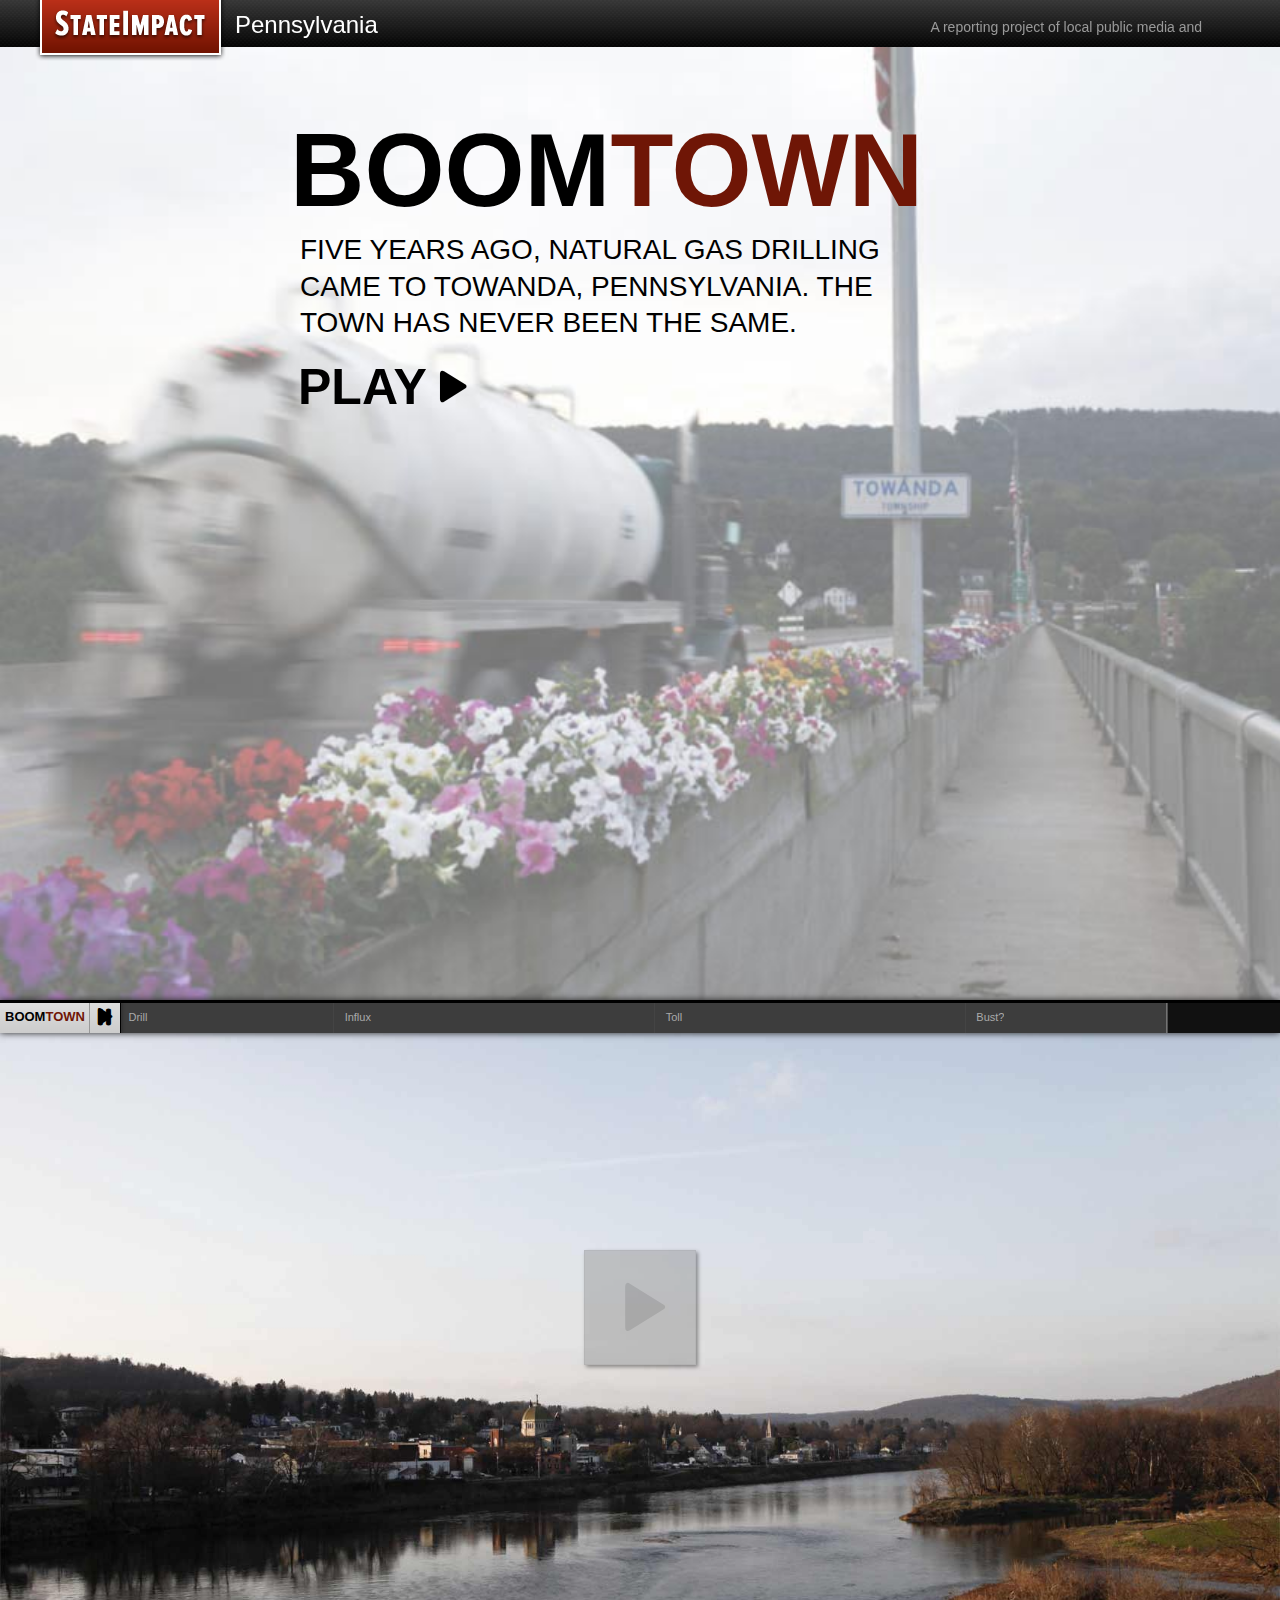
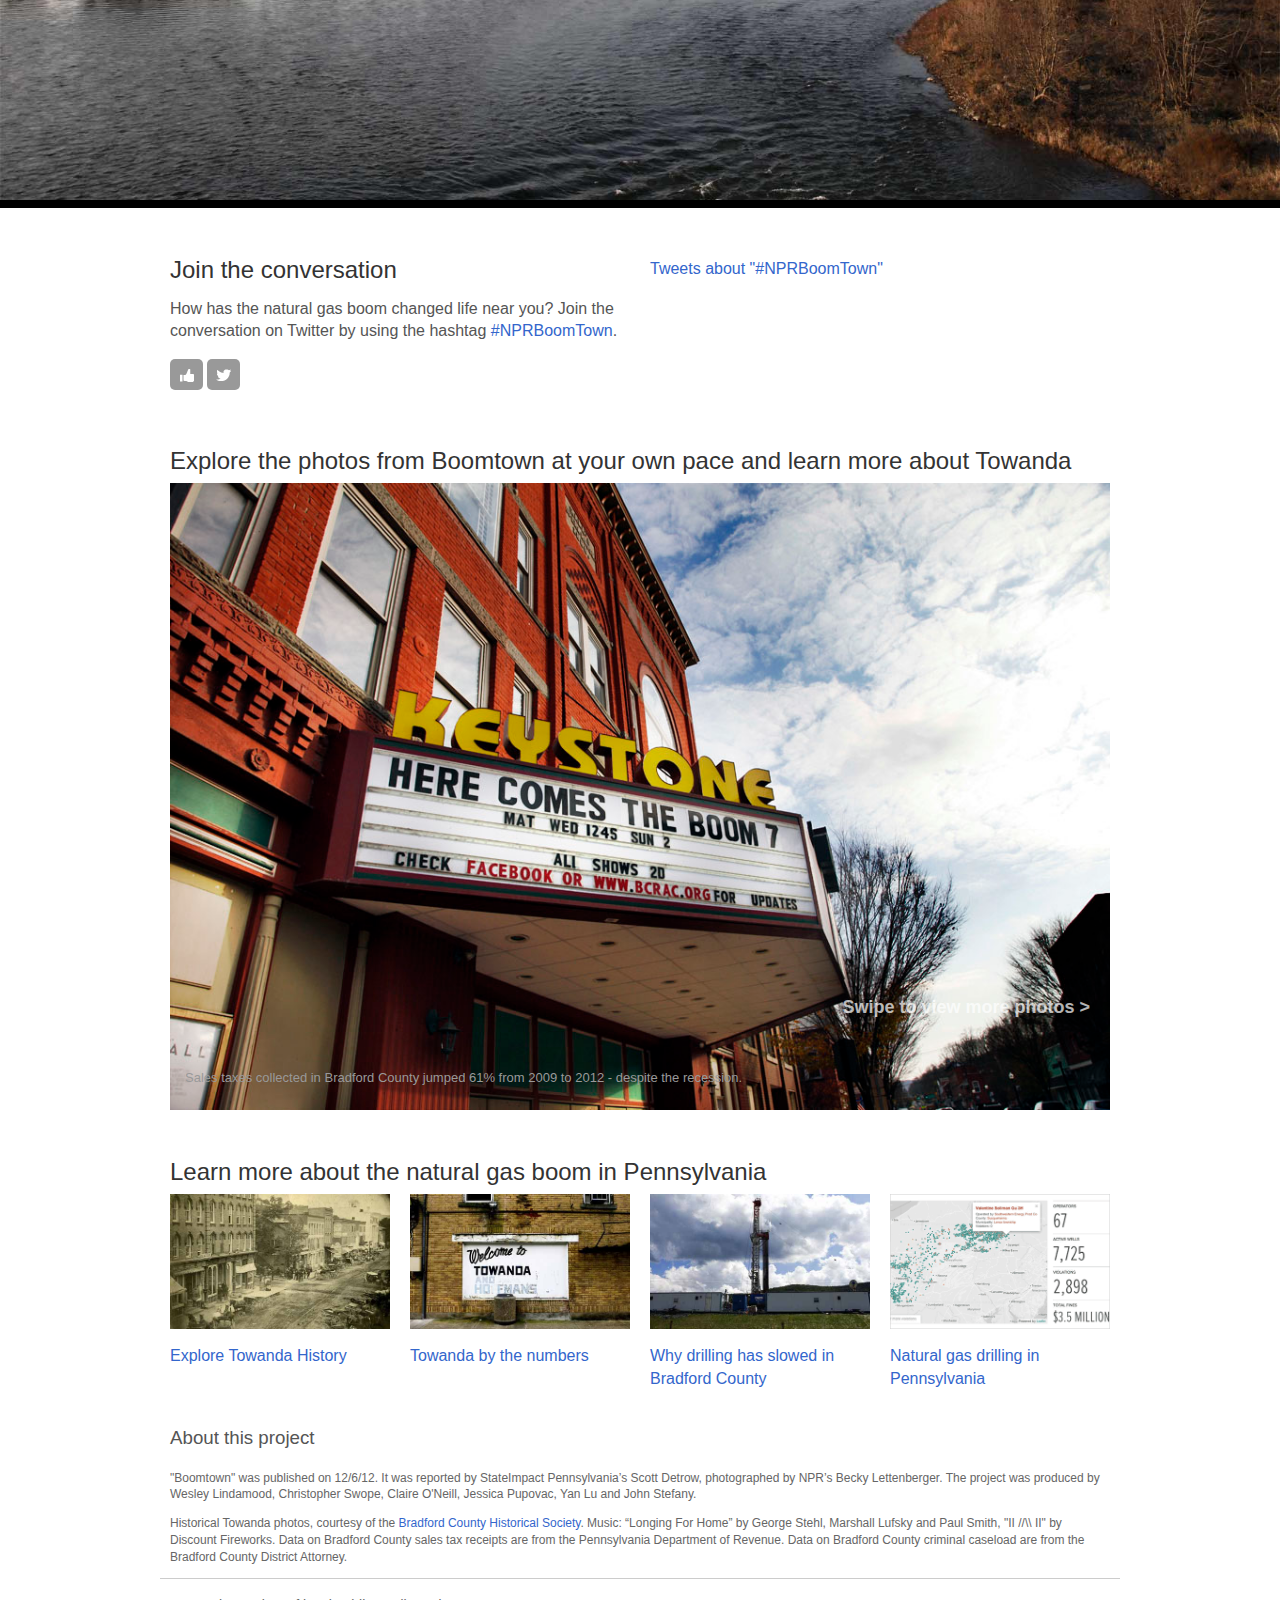
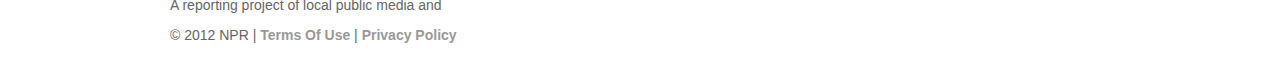
==== commit cfd80b91: "adding captions and adjusting timing" ====
--- a/index.html
+++ b/index.html
@@ -141,7 +141,6 @@
 <!-- !chapter1 -->
 <div id="chapter1" class="starter">
 	<div class="ab-nav">
-	
 	<div class="panel-player">
 		<h4><span class="player-title"><b>Boom</b>Town</span>
 			<a href="javascript:;" class="jp-play icon-alone">
@@ -193,8 +192,8 @@
 			<p>How has the natural gas boom changed life near you? Join the conversation on Twitter by using the hashtag <a href="http://twitter.com/search/realtime?q=%23NPRboomtown">#NPRBoomTown</a>.</p>
 			
 			<ul class="socialcount socialcount-small" data-url="http://dev.stateimpact.org/pennsylvania/boomtown/">
-	<li class="facebook"><a href="https://www.facebook.com/sharer/sharer.php?u=http://dev.stateimpact.org/pennsylvania/boomtown/" title="Share on Facebook"><span class="social-icon icon-facebook"></span><span class="count">Like</span></a></li>
-	<li class="twitter"><a href="https://twitter.com/intent/tweet?text=http://dev.stateimpact.org/pennsylvania/boomtown/" title="Share on Twitter"><span class="social-icon icon-twitter"></span><span class="count">Tweet</span></a></li>
+	<li class="facebook"><a href="https://www.facebook.com/sharer/sharer.php?u=http://stateimpact.npr.org/pennsylvania/boomtown/" title="Share on Facebook"><span class="social-icon icon-facebook"></span><span class="count">Like</span></a></li>
+	<li class="twitter"><a href="https://twitter.com/intent/tweet?text=http://stateimpact.npr.org" title="Share on Twitter"><span class="social-icon icon-twitter"></span><span class="count">Tweet</span></a></li>
 </ul>
 		</div><!--/eight-->
 		
@@ -208,10 +207,10 @@
 	
 			<div class="carousel">
 				<div id="first-note" data-before="am.html">
-					<img src="img/flower-bridge.jpg">
-					<p>A water truck drives over the bridge entering Towanda, Pa. Traffic in town increased dramatically with the boom in natural gas drilling.</p>
+					<img src="img/marquee.jpg">
+					<p>Sales taxes collected in Bradford County jumped 61% from 2009 to 2012 - despite the recession.</p>
 					<span class="swipe-info">Swipe to view more photos ></span>
-				</div>		
+				</div>
 			</div>
 	 </div>
 		
--- a/css/style.css
+++ b/css/style.css
@@ -306,7 +306,7 @@
 	
 .intro h2 {
 width: 750px;
-font-size: 70px;
+font-size: 65px;
 font-weight: 900;
 text-transform: uppercase;
 text-align: center;
@@ -327,12 +327,6 @@
 text-shadow: 2px 2px 1px #000;
 line-height: 1.1em;
 }
-
-#boom-intro b {
-text-transform: uppercase;
-font-size: 24px;
-}
-
 
 /***** OVERLAYS *****/
 /* sales tax */
@@ -530,7 +524,6 @@
 	border-top: 3px solid #000;
 	overflow: hidden;
 	box-shadow: 0px 0px 7px 0px #222;
-	opacity: .9;
 	}
 
 .ab-nav a {color: #d3d3d3; display: block; line-height: 1;}
@@ -703,7 +696,7 @@
 	background-size:cover;
 }
 
-.txt-overlay {
+#chapter1 .txt-overlay {
 	position: absolute;
 	top: 0;
 	left: 0;
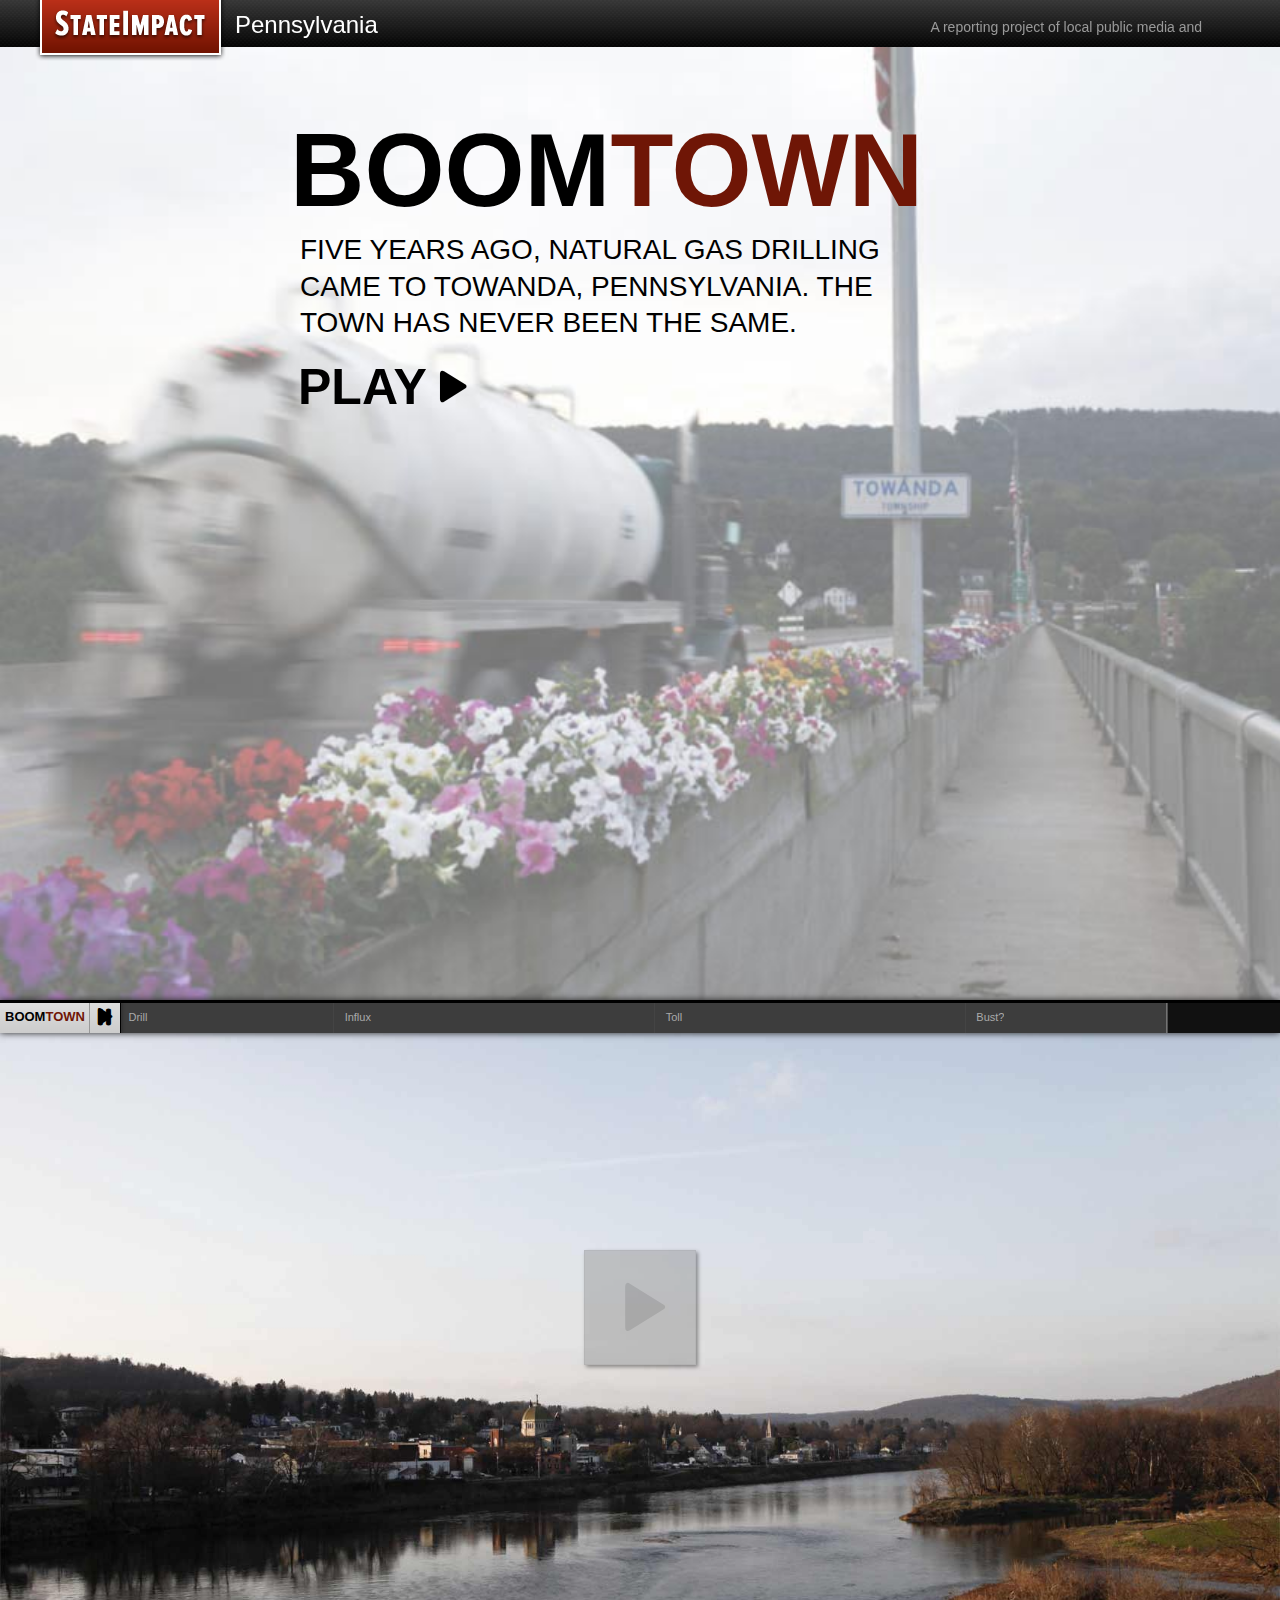
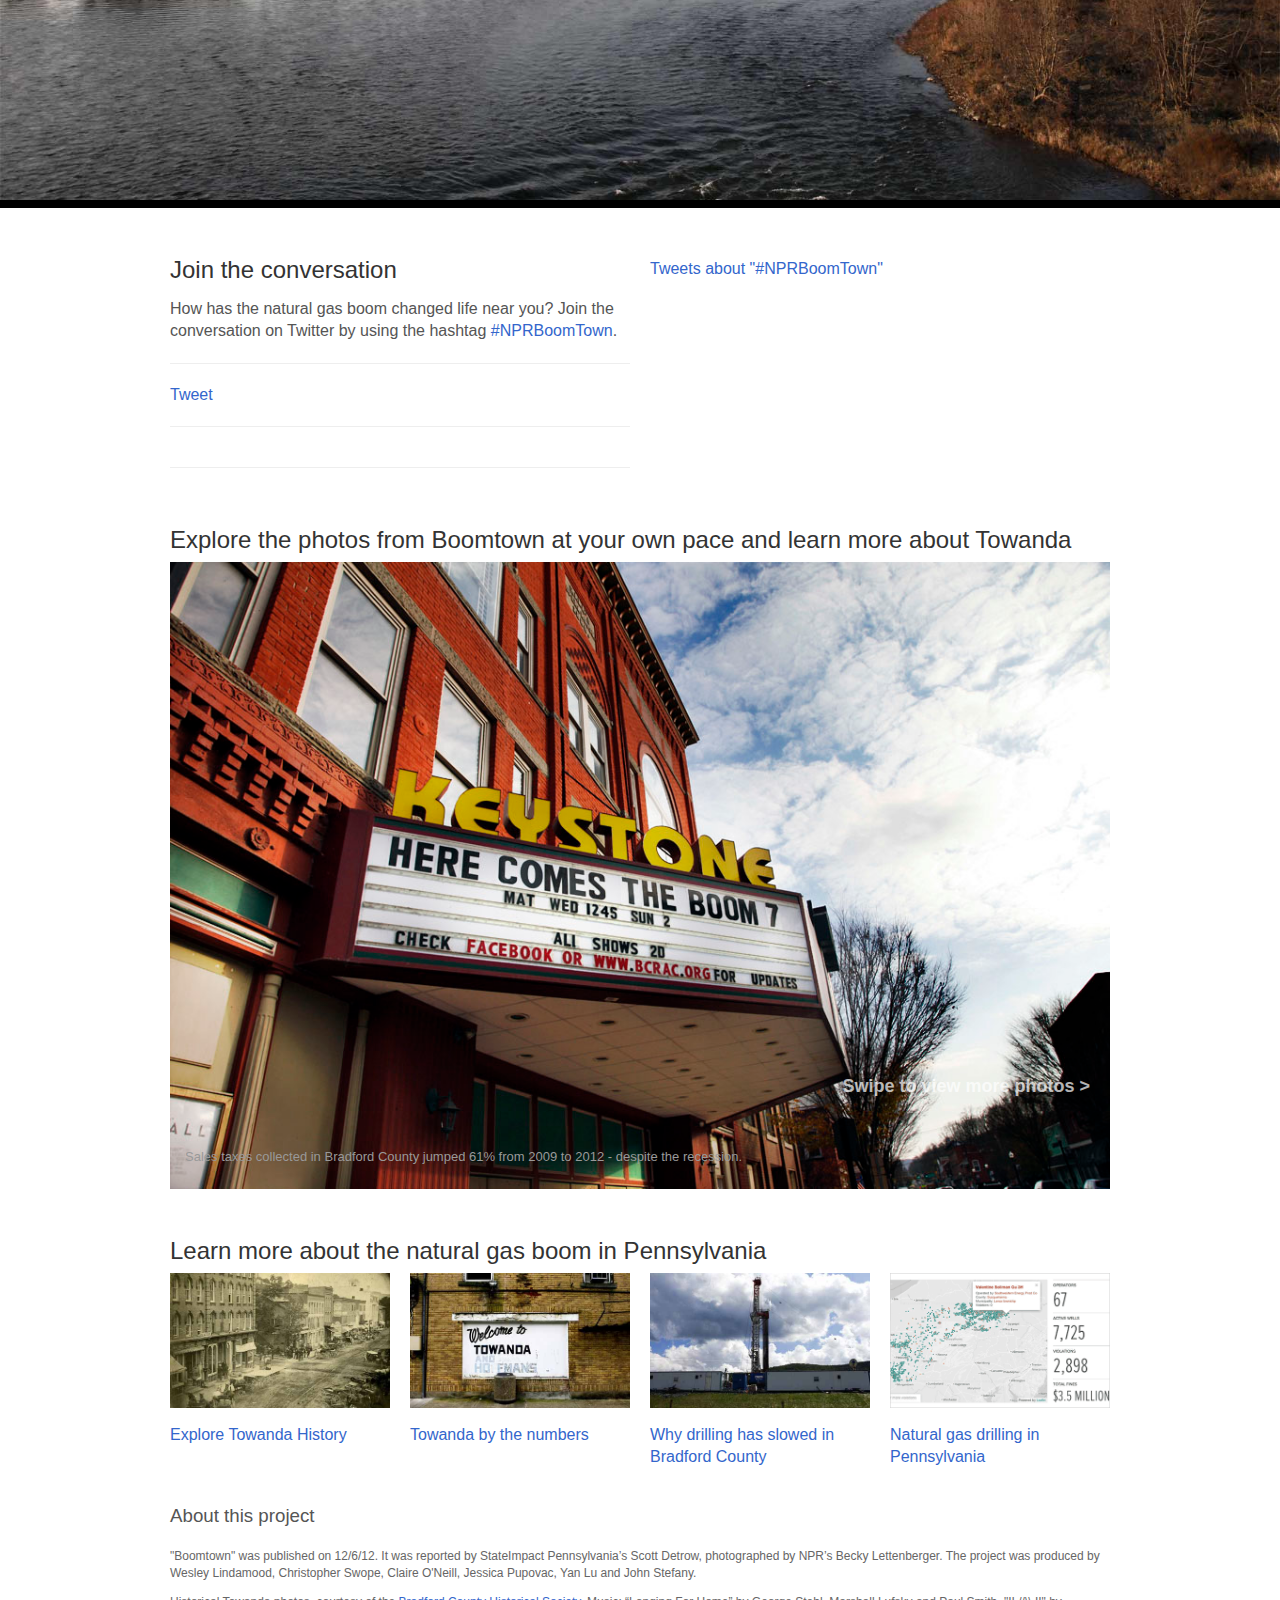
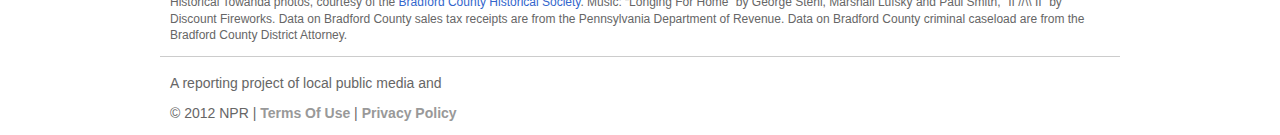
==== commit 1abaa865: "removing social count and adding fb/twitter buttons" ====
--- a/index.html
+++ b/index.html
@@ -13,8 +13,8 @@
 <meta name="author" content="NPR">
 <meta property="og:title" content="BoomTown">
 <meta property="og:type" content="article">
-<meta property="og:url" content="">
-<meta property="og:image" content="">
+<meta property="og:url" content="http://stateimpact.npr.org/pennsylvania/boomtown/">
+<meta property="og:image" content="http://stateimpact.npr.org/pennsylvania/boomtown/img/flower-bridge.jpg">
 <meta property="og:site_name" content="NPR">
 <meta property="fb:admins" content="10217706">
 <meta property="og:description" content="What does a flurry of natural gas drilling do to a small town? See and hear how businesses, crime trends and relationships were forever changed as the Norman Rockwell painting went bye-bye in Towanda, Pennsylvania.">
@@ -35,7 +35,8 @@
 <script>window.jQuery || document.write('<script src="js/libs/jquery-1.7.2.min.js"><\/script>')</script>
 <script src="js/libs/popcorn-complete.min.js"></script>
 <script src="js/plugins.js?ver=1"></script>
-<script src="js/text.js?ver=1"></script>	 
+<script src="js/text.js?ver=1"></script>
+ 
 <script type="text/javascript">
 	 	
 		//<![CDATA[
@@ -191,15 +192,18 @@
 			
 			<p>How has the natural gas boom changed life near you? Join the conversation on Twitter by using the hashtag <a href="http://twitter.com/search/realtime?q=%23NPRboomtown">#NPRBoomTown</a>.</p>
 			
-			<ul class="socialcount socialcount-small" data-url="http://dev.stateimpact.org/pennsylvania/boomtown/">
-	<li class="facebook"><a href="https://www.facebook.com/sharer/sharer.php?u=http://stateimpact.npr.org/pennsylvania/boomtown/" title="Share on Facebook"><span class="social-icon icon-facebook"></span><span class="count">Like</span></a></li>
-	<li class="twitter"><a href="https://twitter.com/intent/tweet?text=http://stateimpact.npr.org" title="Share on Twitter"><span class="social-icon icon-twitter"></span><span class="count">Tweet</span></a></li>
-</ul>
+			<a href="https://twitter.com/share" class="twitter-share-button" data-url="http://stateimpact.npr.org/pennsylvania/boomtown/" data-hashtags="NPRBoomTown" data-dnt="true">Tweet</a>
+
+<div id="fb">
+<div class="fb-like" data-href="http://stateimpact.npr.org/pennsylvania/boomtown/" data-send="false" data-layout="button_count" data-width="300" data-show-faces="true" data-font="arial"></div>
+</div><!--/FB-->
+
+
 		</div><!--/eight-->
 		
 		<div class="eight columns">
 			<a class="twitter-timeline" href="https://twitter.com/search?q=%23NPRBoomTown" data-widget-id="276015814954586112">Tweets about "#NPRBoomTown"</a>
-<script>!function(d,s,id){var js,fjs=d.getElementsByTagName(s)[0];if(!d.getElementById(id)){js=d.createElement(s);js.id=id;js.src="//platform.twitter.com/widgets.js";fjs.parentNode.insertBefore(js,fjs);}}(document,"script","twitter-wjs");</script>
+
 		</div> 
 		
 		<div id="photogallery" class="sixteen columns">
@@ -246,7 +250,6 @@
 		</div>
 	 
 	</div><!-- /container -->
-	
 	
 	<footer id="footer" class="container">
 		<div class="boilerplate sixteen columns">
@@ -312,5 +315,16 @@
 
   });
 </script>
+
+<div id="fb-root"></div>
+<script>(function(d, s, id) {
+  var js, fjs = d.getElementsByTagName(s)[0];
+  if (d.getElementById(id)) return;
+  js = d.createElement(s); js.id = id;
+  js.src = "//connect.facebook.net/en_US/all.js#xfbml=1";
+  fjs.parentNode.insertBefore(js, fjs);
+}(document, 'script', 'facebook-jssdk'));</script>
+
+<script>!function(d,s,id){var js,fjs=d.getElementsByTagName(s)[0];if(!d.getElementById(id)){js=d.createElement(s);js.id=id;js.src="//platform.twitter.com/widgets.js";fjs.parentNode.insertBefore(js,fjs);}}(document,"script","twitter-wjs");</script><!--/twitter-->
 </body>
 </html>--- a/css/style.css
+++ b/css/style.css
@@ -788,13 +788,12 @@
 
 #conversation h2 {margin: 0;}
 
-#conversation .socialcount {margin-bottom: 20px;}
-
-#conversation p {font-size: 16px;}
-
+#conversation p {font-size: 16px; border-bottom: 1px solid #eee; padding-bottom: 20px; margin-bottom: 20px;}
+
+#fb {display: block; margin-top: 20px; border-bottom: 1px solid #eee; border-top: 1px solid #eee; padding: 20px 0; margin-bottom: 20px;}
+
+/** carousel **/
 #photogallery {margin-top: 20px;}
-
-/** carousel **/
 
 .carousel {
 	width: 100%;
@@ -870,124 +869,7 @@
 	opacity: .7;
 }
 
-/* social count */
-
-.socialcount {
-	color: #fff;
-}
-.socialcount > li {
-	background-color: #999;
-}
-.socialcount > li,
-.socialcount > li > a:focus,
-.socialcount .loading {
-	border-radius: 5px;
-}
-.socialcount > li > a:focus,
-.socialcount > li:hover,
-.socialcount > li.hover /* fix for IE and iframes */ {
-	background-color: #464646;
-}
-
-.socialcount {
-	list-style: none;
-	padding-left: 0;
-	margin: 0;
-	font-size: .875em;
-	line-height: 2.2em;
-	overflow: hidden;
-}
-
-.socialcount :link,
-.socialcount :visited {
-	color: inherit;
-}
-.socialcount > li {
-	display: inline-block;
-	*display: inline;
-	zoom: 1;
-	position: relative;
-	vertical-align: top;
-	min-width: 80px;
-	text-align: center;
-	white-space: nowrap;
-	*margin-right: 4px;
-}
-.socialcount-small > li {
-	min-width: 0;
-}
-
-.socialcount-small.recommend .facebook {
-	min-width: 0;
-}
-
-.socialcount-small > li > a {
-	padding-left: 8px;
-	padding-right: 8px;
-}
-
-.socialcount-small .count {
-	margin-left: 0;
-	display: none;
-}
-
-.socialcount-small.grade-a > li:hover > a,
-.socialcount-small.grade-a > li.hover > a{
-	cursor: pointer;
-}
-
-
-.social-icon {
-  display: inline-block;
-  *display: inline;
-  zoom: 1;
-  vertical-align: middle;
-  *margin-right: 5px;
-}
-
-.socialcount.grade-a > li:hover .social-icon {
-  display: none;
-}
-
-.socialcount-small.grade-a > li:hover .social-icon,
-.socialcount-large.grade-a > li:hover .social-icon {
-  display: inline-block;
-  *display: inline;
-  zoom: 1;
-}
-
-.icon-sprite, .icon-facebook, .icon-googleplus, .icon-share, .icon-twitter {
-  background: url('../img/icon-hd/icon-s8df06ae4f6.png') no-repeat;
-}
-
-.icon-facebook {
-  background-position: 0 0;
-  height: 15px;
-  width: 17px;
-}
-
-.icon-googleplus {
-  background-position: -21px 0;
-  height: 17px;
-  width: 20px;
-}
-
-.icon-twitter {
-  background-position: -69px 0;
-  height: 15px;
-  width: 17px;
-}
-
-/* HD icons */
-@media (min--moz-device-pixel-ratio: 1.5), (-o-min-device-pixel-ratio: 3/2), (-webkit-min-device-pixel-ratio: 1.5), (min-device-pixel-ratio: 1.5), (min-resolution: 1.5dppx) {
-  .social-icon {
-    -webkit-background-size: auto 17px;
-    -moz-background-size: auto 17px;
-    -o-background-size: auto 17px;
-    background-size: auto 17px;
-    background-image: url('../img/icon-hd/icon-hd-s9293bc9986.png');
-  }
-}
+
 
 /*about project*/
 
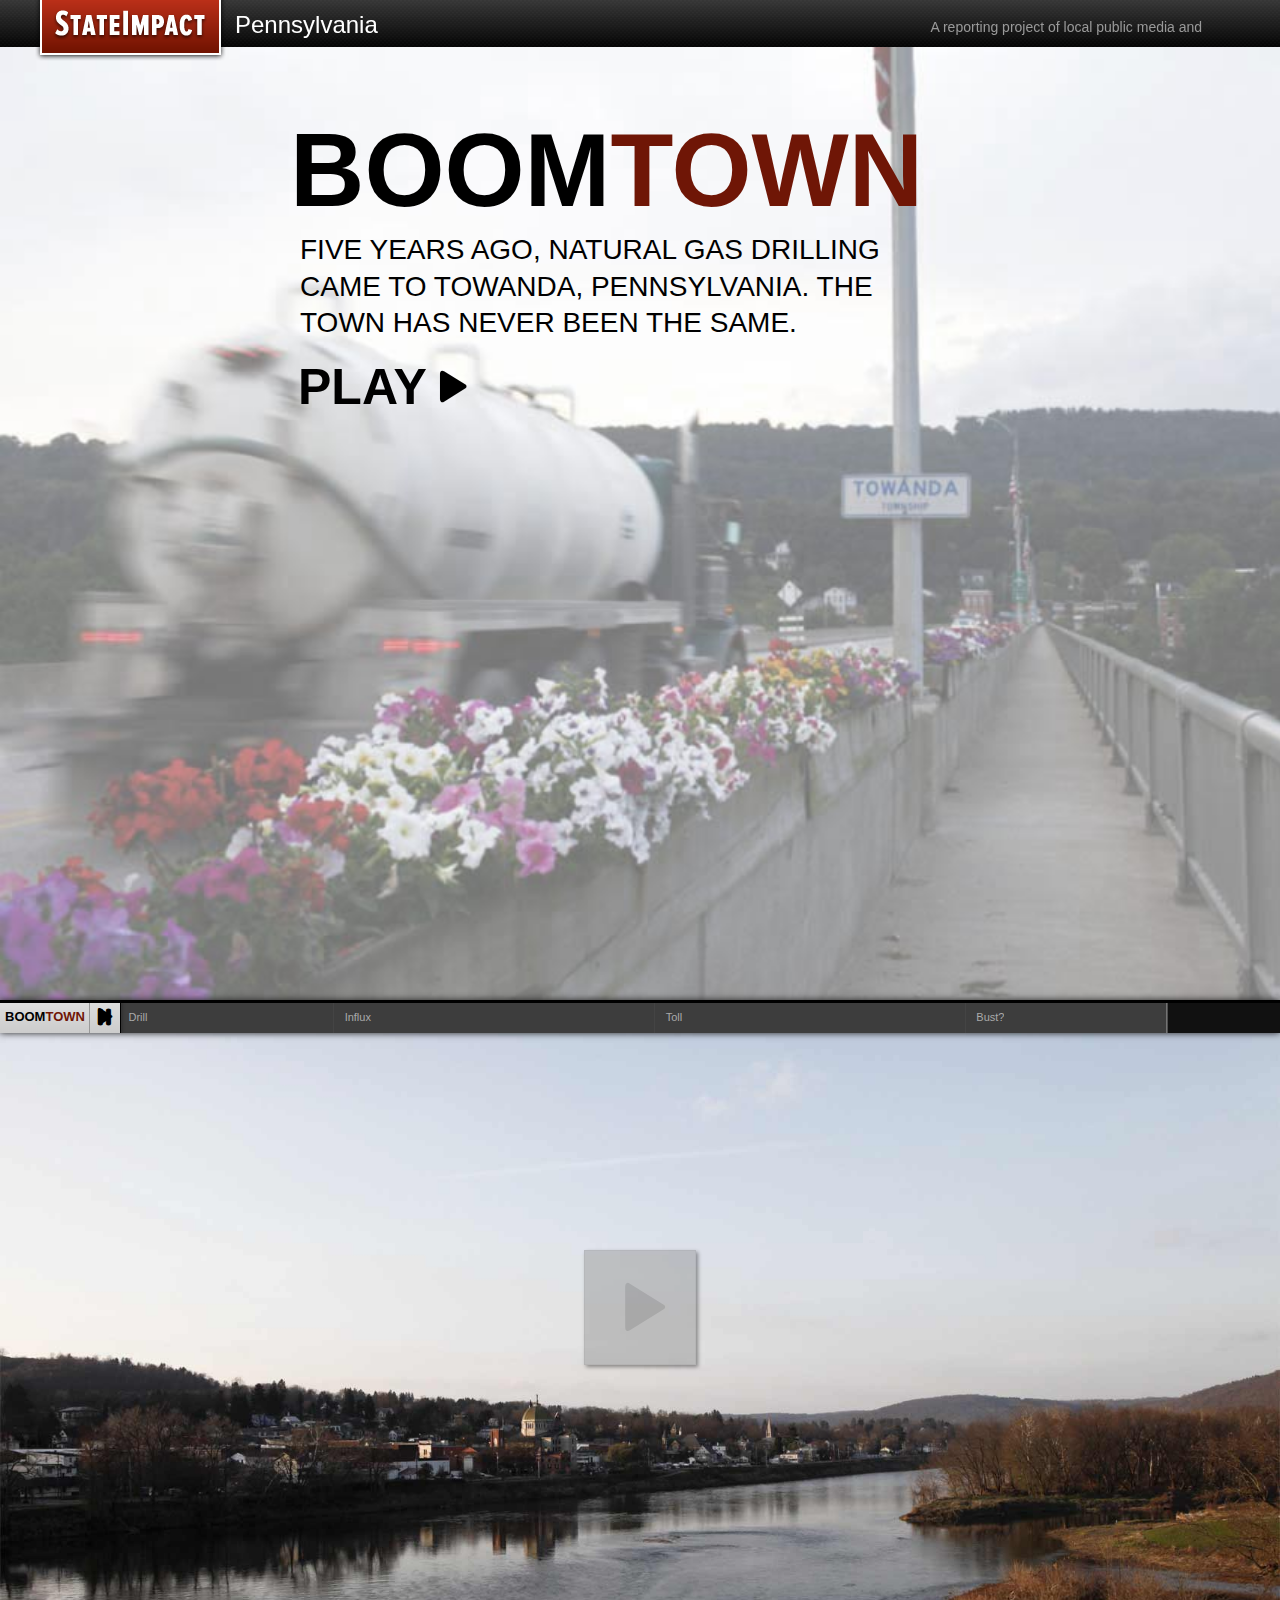
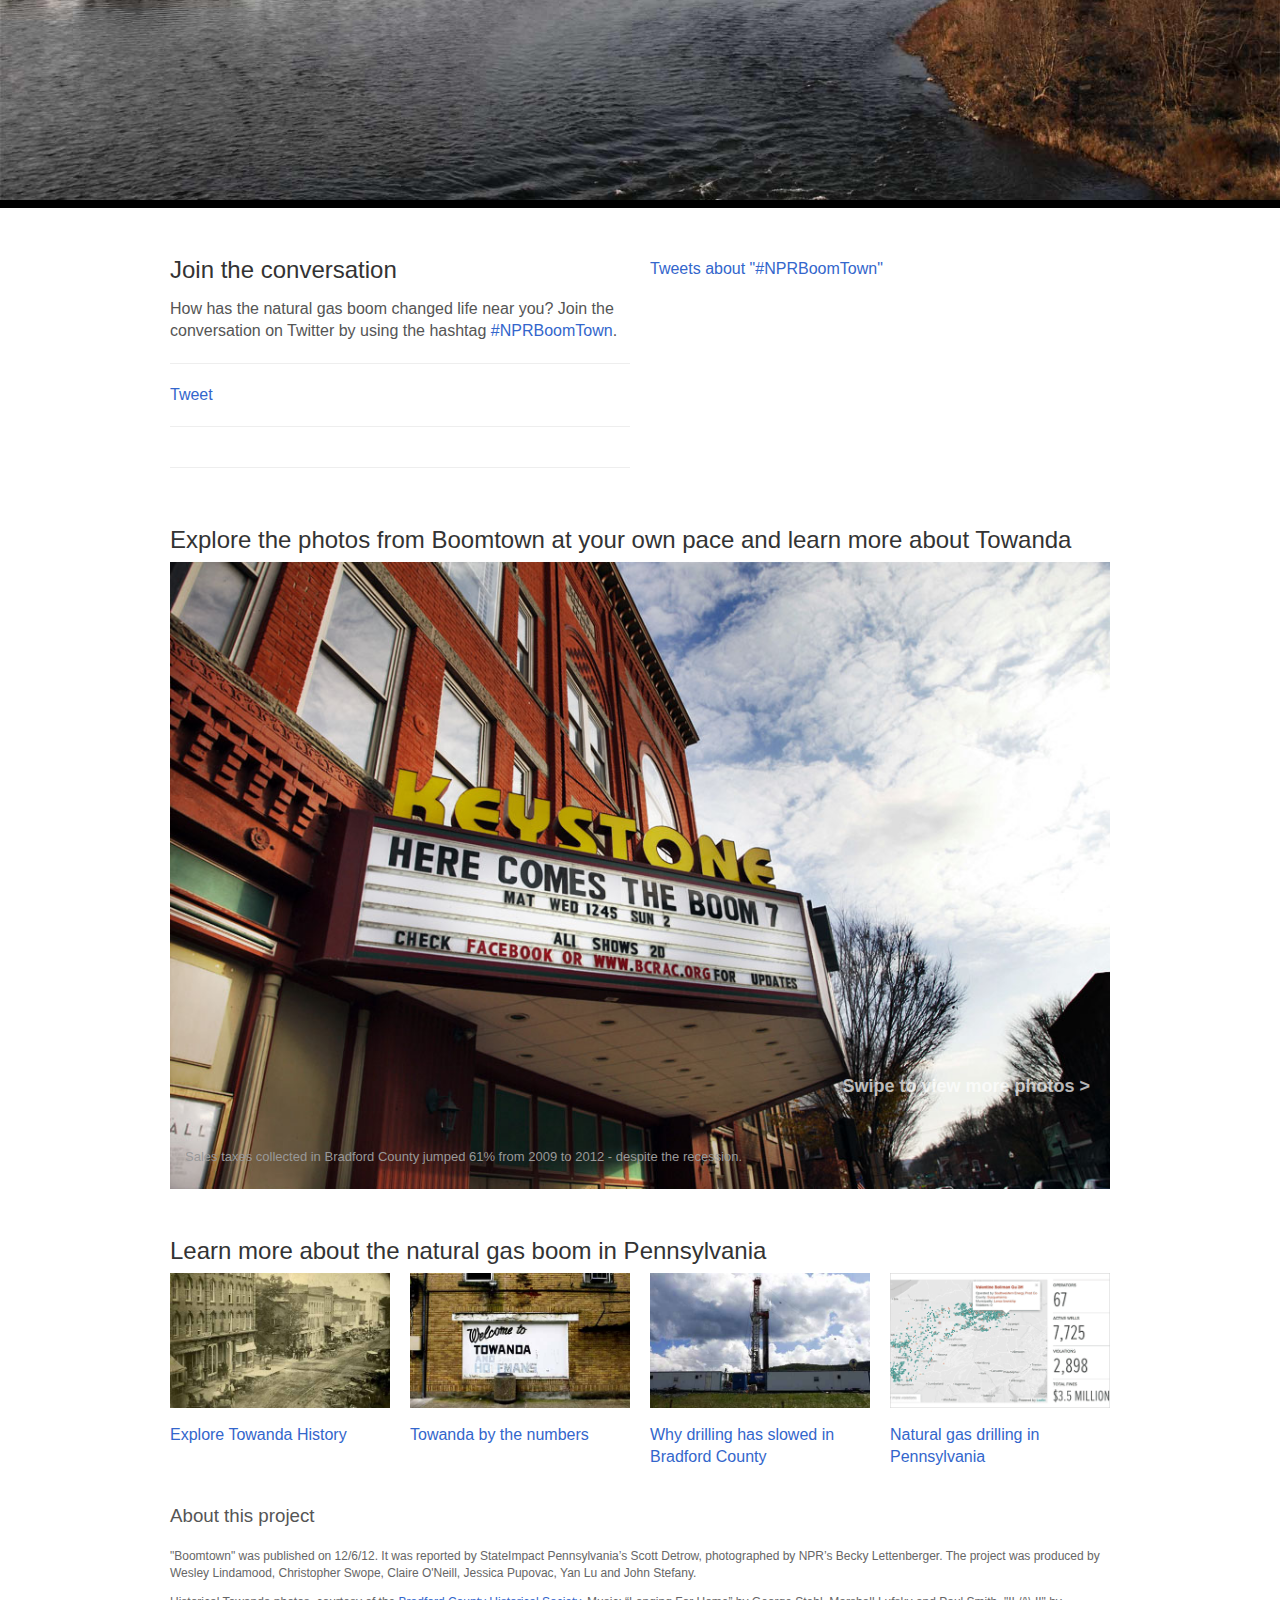
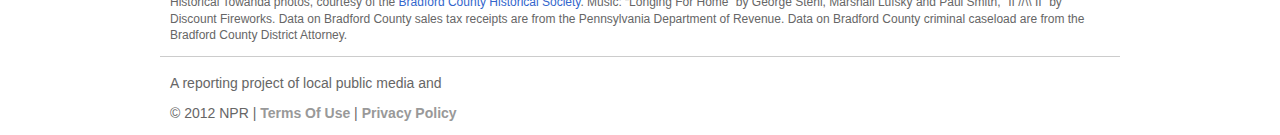
==== commit ded16d44: "unclosed div tag" ====
--- a/index.html
+++ b/index.html
@@ -5,7 +5,7 @@
 <!--[if gt IE 8]><!--> <html class="no-js" lang="en"> <!--<![endif]-->
 <head>
 	<meta charset="utf-8">
-	<meta http-equiv="X-UA-Compatible" content="IE=edge,chrome=1">
+    <meta http-equiv="X-UA-Compatible" content="IE=edge,chrome=1">
 	<title>StateImpact Pennsylvania | Does Every Boom Have a Bust?</title>
 	<script type="text/javascript">var _sf_startpt=(new Date()).getTime()</script>
 
@@ -211,7 +211,7 @@
 	
 			<div class="carousel">
 				<div id="first-note" data-before="am.html">
-					<img src="img/marquee.jpg">
+					<img src="img/marquee.jpg" alt="Marquee">
 					<p>Sales taxes collected in Bradford County jumped 61% from 2009 to 2012 - despite the recession.</p>
 					<span class="swipe-info">Swipe to view more photos ></span>
 				</div>
@@ -243,6 +243,7 @@
 			<p>Natural gas drilling in Pennsylvania</p>
 			</a>
 		</div><!-- /four -->
+		
 		<div id="about-project" class="sixteen columns">
 			<h3>About this project</h3>
 			<p>"Boomtown" was published on 12/6/12. It was reported by StateImpact Pennsylvania’s Scott Detrow, photographed by NPR’s Becky Lettenberger. The project was produced by Wesley Lindamood, Christopher Swope, Claire O'Neill, Jessica Pupovac, Yan Lu and John Stefany.</p>
@@ -255,6 +256,7 @@
 		<div class="boilerplate sixteen columns">
 			<p class="partnership">A reporting project of local public media and <a class="nprlogo" href="http://npr.org" title="Visit npr.org">NPR</a></p> 
 			<p class="copyright">&copy; 2012 NPR | <a href="http://www.npr.org/about/termsofuse.html">Terms Of Use</a> | <a href="http://www.npr.org/about/privacypolicy.html">Privacy Policy</a></p> 
+		</div>
 	</footer><!-- /footer -->
 	
 	
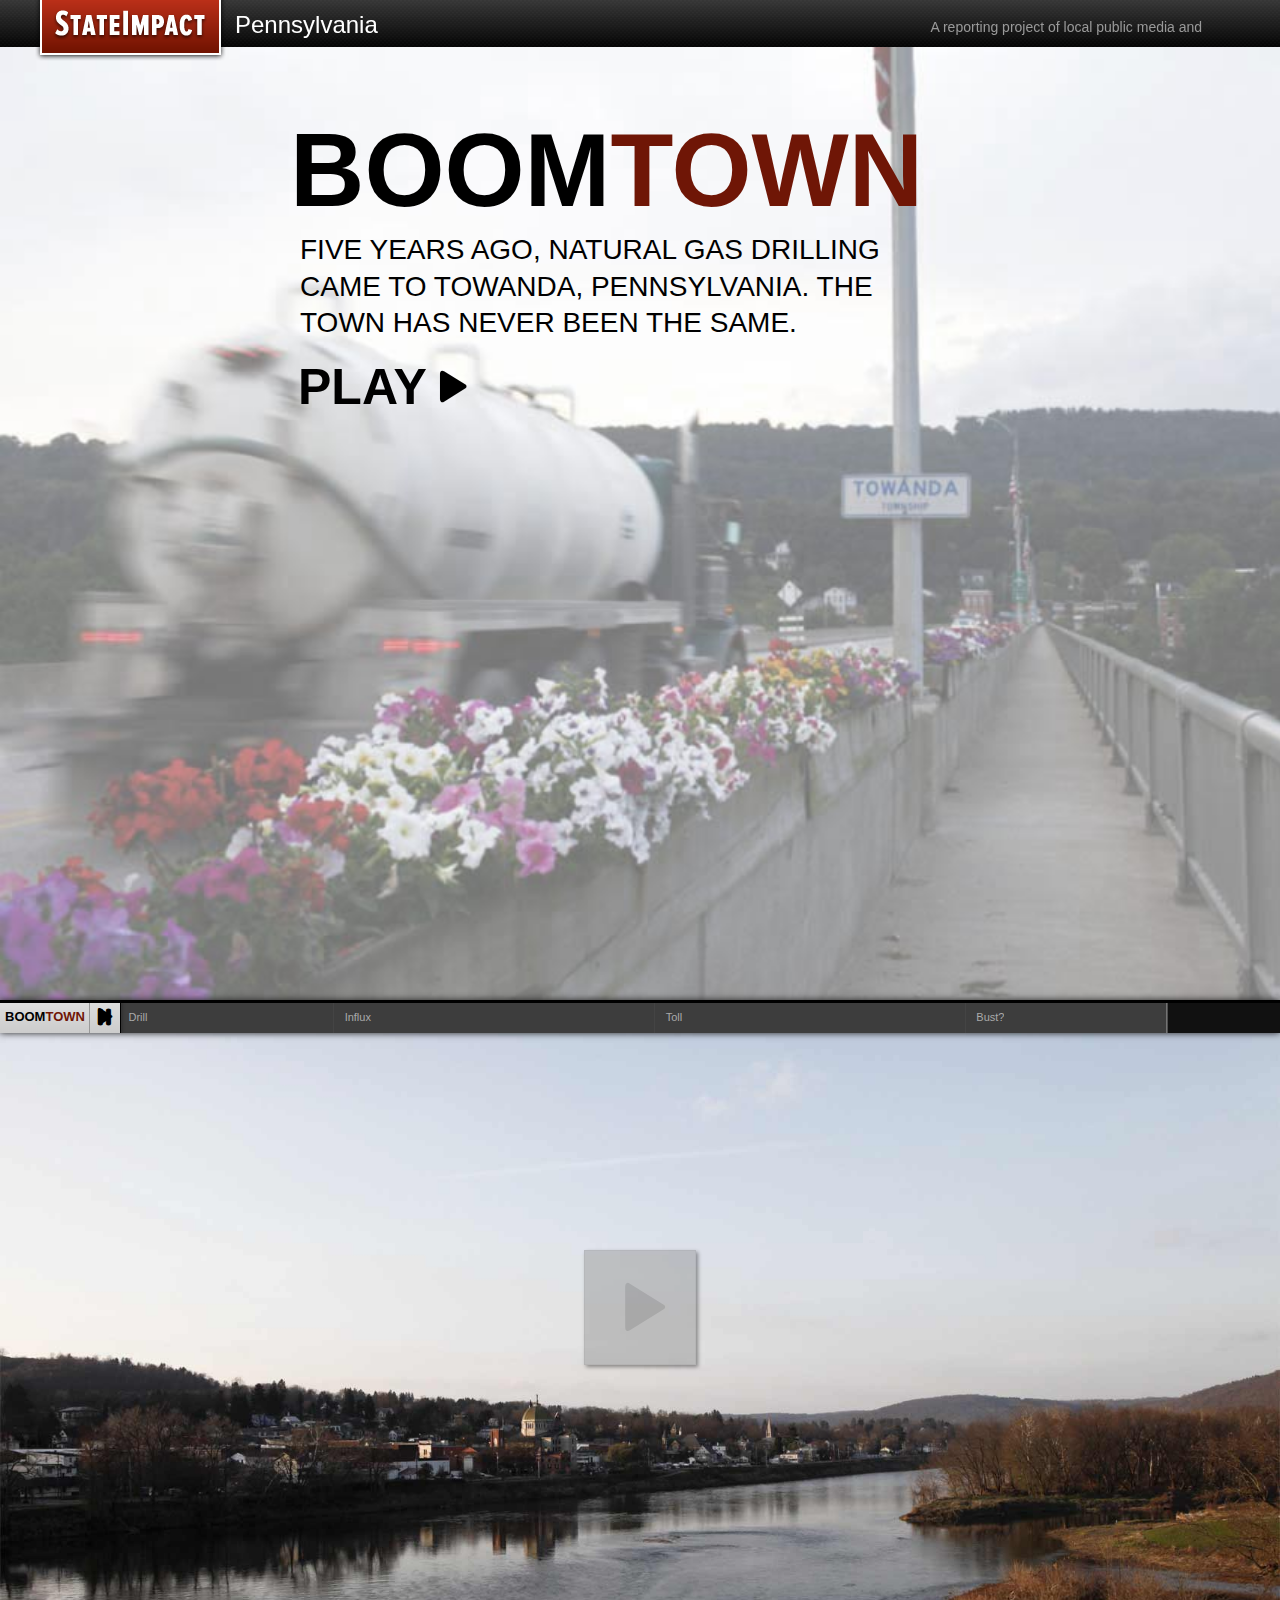
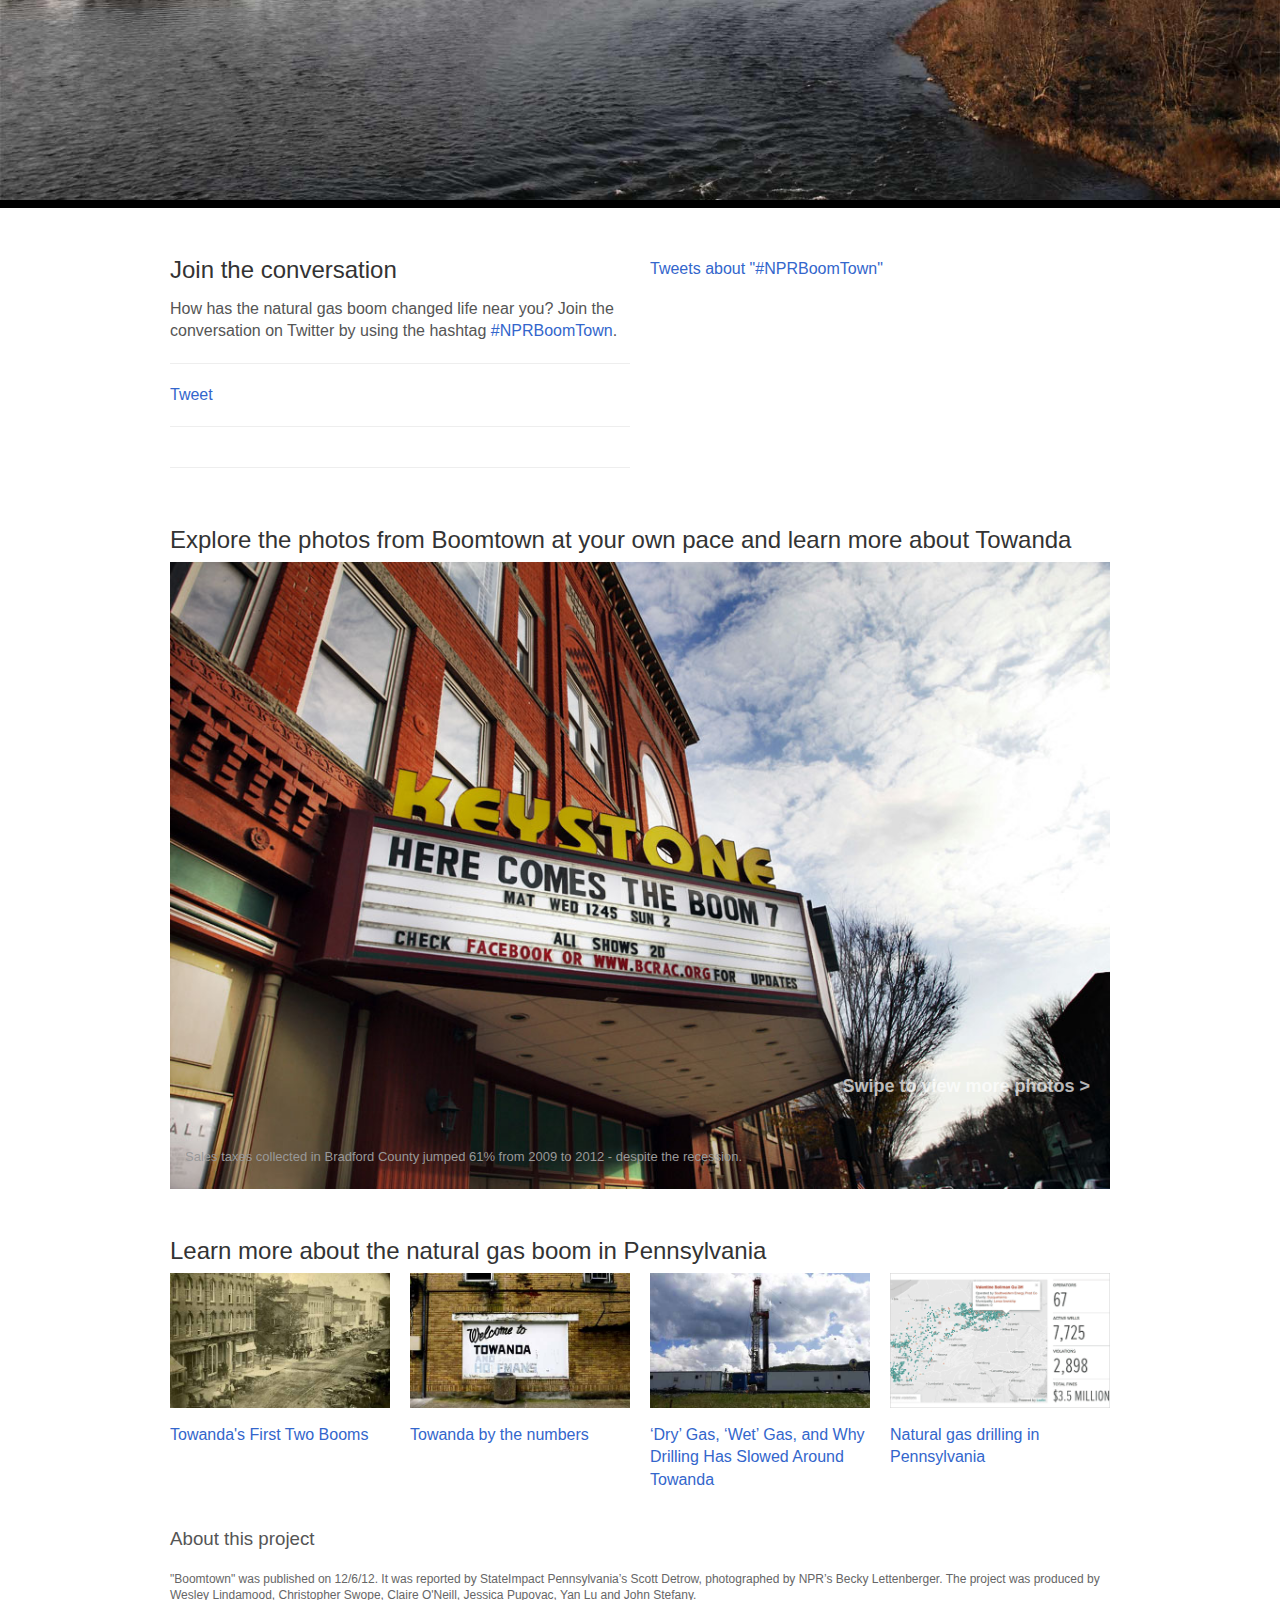
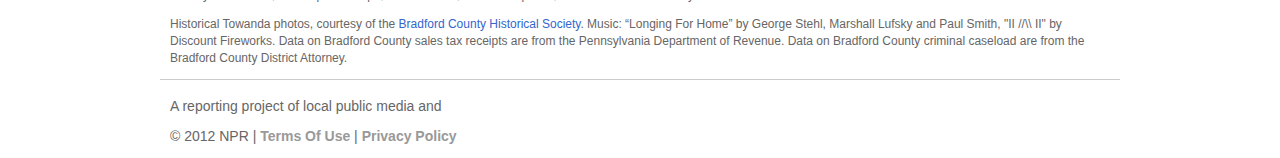
==== commit 3e8408b6: "updating related links" ====
--- a/index.html
+++ b/index.html
@@ -5,7 +5,7 @@
 <!--[if gt IE 8]><!--> <html class="no-js" lang="en"> <!--<![endif]-->
 <head>
 	<meta charset="utf-8">
-    <meta http-equiv="X-UA-Compatible" content="IE=edge,chrome=1">
+    <meta http-equiv="X-UA-Compatible" content="IE=edge,chrome=1"/>
 	<title>StateImpact Pennsylvania | Does Every Boom Have a Bust?</title>
 	<script type="text/javascript">var _sf_startpt=(new Date()).getTime()</script>
 
@@ -25,6 +25,7 @@
 	
 <link rel="stylesheet" href="css/style.css?ver=1">
 <link rel="stylesheet" href="css/skeleton.css">
+
 	<!-- Begin JavaScript -->
 <script type="text/javascript" src="http://use.typekit.com/yey2zgp.js"></script> 
 <script type="text/javascript">try{Typekit.load();}catch(e){}</script> 
@@ -84,12 +85,12 @@
 				supplied: "oga, mp3",
 				cssSelectorAncestor: "",
 				cssSelector: {
-					play: ".jp-play",
-					pause: ".jp-pause",
-					seekBar: ".jp-seek-bar",
-					playBar: ".jp-play-bar",
-					currentTime: ".currentTime",
-					duration: ".jp-duration"
+					play: ".bt-play",
+					pause: ".bt-pause",
+					seekBar: ".bt-seek-bar",
+					playBar: ".bt-play-bar",
+					currentTime: ".bt-currentTime",
+					duration: ".bt-duration"
 				}
 			});
 			
@@ -108,6 +109,10 @@
 		
 		</script>
 	<!-- End JavaScript -->
+	
+<!--[if lte IE 8 ]>
+<link rel="stylesheet" href="css/jplayer-black-and-yellow.css">
+<![endif]-->
 
 </head>
 <body id="top">
@@ -144,22 +149,22 @@
 	<div class="ab-nav">
 	<div class="panel-player">
 		<h4><span class="player-title"><b>Boom</b>Town</span>
-			<a href="javascript:;" class="jp-play icon-alone">
+			<a href="javascript:;" class="bt-play icon-alone">
 				<span aria-hidden="true" data-icon="&#x25B6;"></span>
 				<span class="screen-reader-text">Play</span>
 			</a>
-			<a href="javascript:;" class="jp-pause">
+			<a href="javascript:;" class="bt-pause">
 				<span aria-hidden="true" data-icon="&#x2389;"></span>
 				<span class="screen-reader-text">Pause</span>
 			</a>
 		</h4>
 		
 		<p>
-			<span class="jp-duration"></span>
+			<span class="bt-duration"></span>
 		</p>
 	
-		<div class="jp-seek-bar">
-			<div class="jp-play-bar">
+		<div class="bt-seek-bar">
+			<div class="bt-play-bar">
 			</div>
 			
 			<div id="c-markers">
@@ -168,7 +173,7 @@
 			<p id="toll">Toll</p>
 			<p id="slowdown">Bust?</p>
 			</div>
-		</div><!-- /jp-seek-bar -->
+		</div><!-- /bt-seek-bar -->
 	</div>
 	
 		<!-- audio player -->
@@ -204,7 +209,7 @@
 		<div class="eight columns">
 			<a class="twitter-timeline" href="https://twitter.com/search?q=%23NPRBoomTown" data-widget-id="276015814954586112">Tweets about "#NPRBoomTown"</a>
 
-		</div> 
+		</div><!--/eight-->
 		
 		<div id="photogallery" class="sixteen columns">
 		<h2>Explore the photos from Boomtown at your own pace and learn more about Towanda</h2>
@@ -216,13 +221,49 @@
 					<span class="swipe-info">Swipe to view more photos ></span>
 				</div>
 			</div>
-	 </div>
+	 </div><!--/photogallery -->
+	
+	<div id="oldaudio" class="sixteen columns">
+	<h2>Hear the Story of Boomtown</h2>
+		<div id="oldplayer" class="jp-jplayer"></div>
+		
+		<div class="jp-audio-container">
+			<div class="jp-audio">
+				<div class="jp-type-single">
+				
+					<div id="jp_interface_1" class="jp-interface">
+						<ul class="jp-controls">
+							<li><a href="#" class="jp-play" tabindex="1">play</a></li>
+							<li><a href="#" class="jp-pause" tabindex="1">pause</a></li>
+							
+							<li><a href="#" class="jp-mute" tabindex="1">mute</a></li>
+							<li><a href="#" class="jp-unmute" tabindex="1">unmute</a></li>
+							
+						</ul>
+						<div class="jp-progress-container">
+							<div class="jp-progress">
+								<div class="jp-seek-bar">
+									<div class="jp-play-bar"></div>
+								</div>
+							</div>
+						</div>
+						
+						<div class="jp-volume-bar-container">
+							<div class="jp-volume-bar">
+								<div class="jp-volume-bar-value"></div>
+							</div>
+						</div>
+					</div>
+				</div>
+			</div>
+		</div>
+	</div><!--/oldaudio -->
 		
 		<h2 id="rc" class="sixteen columns">Learn more about the natural gas boom in Pennsylvania </h2>
 		<div class="four columns">
-			<a href="http://stateimpact.npr.org/pennsylvania/2012/12/03/a-brief-history-of-a-boomtown">
+			<a href="http://stateimpact.npr.org/pennsylvania/2012/08/01/towandas-first-two-booms/">
 			<img src="img/towanda_thumb.jpg" alt="promo" class="scale-with-grid">
-			<p>Explore Towanda History</p>
+			<p>Towanda's First Two Booms</p>
 			</a>
 		</div><!-- /four -->
 		<div class="four columns">
@@ -232,9 +273,9 @@
 			</a>
 		</div><!-- /four -->
 		<div class="four columns">
-			<a href="http://stateimpact.npr.org/pennsylvania/2012/12/03/why-drilling-has-slowed-in-bradford-county/">
+			<a href="http://stateimpact.npr.org/pennsylvania/2012/09/01/dry-gas-wet-gas-and-why-drilling-has-slowed-around-towanda/">
 			<img src="img/towanda_boomthumb.jpg" alt="promo" class="scale-with-grid">
-			<p>Why drilling has slowed in Bradford County</p>
+			<p>‘Dry’ Gas, ‘Wet’ Gas, and Why Drilling Has Slowed Around Towanda</p>
 			</a>
 		</div><!-- /four -->
 		<div class="four columns">
@@ -265,8 +306,28 @@
 <!--[if lte IE 8 ]>
 	<script src="//ajax.googleapis.com/ajax/libs/chrome-frame/1.0.2/CFInstall.min.js"></script>
 	<script>window.attachEvent("onload",function(){CFInstall.check({mode:"overlay"})})</script>
+	
+	<script type="text/javascript">
+		$(document).ready(function(){
+			$("#oldplayer").jPlayer({
+				ready: function () {
+					$(this).jPlayer("setMedia", {
+						mp3: "boom123.mp3",
+						oga: "boom123.ogg"
+					}).jPlayer("pause");
+				},
+				play: function() { // To avoid both jPlayers playing together.
+					$(this).jPlayer("pauseOthers");
+				},
+				ended: function (event) {
+					$(this).jPlayer("pause");
+				},
+				swfPath: "js",
+				supplied: "oga, mp3",
+			});
+		});
+	</script>
 <![endif]-->
-
 
 <!-- /// LOAD CHARTBEAT /// -->
 <script type="text/javascript">
--- a/css/style.css
+++ b/css/style.css
@@ -139,7 +139,7 @@
 
 h1, h2, h3, h4, h5, h6 {  font-weight: normal;}
 
-/* Data Icon */
+/* Data Icons by Daniel Bruce entypo.com*/
 
 @font-face {
     font-family: 'fontello';
@@ -153,16 +153,16 @@
 }
 
 [data-icon]:before {
-  font-family: fontello; /* BYO icon font, mapped smartly */
+  font-family: fontello;
   content: attr(data-icon);
-  speak: none; /* Not to be trusted, but hey. */
+  speak: none; 
 }
 
 .icon-alone {
-  display: inline-block; /* Chrome 19 was weird with clickability without this */
-}
-
-.screen-reader-text { /* Reusable, toolbox kind of class */
+  display: inline-block; 
+}
+
+.screen-reader-text {
   position: absolute;
   top: -9999px;
   left: -9999px;
@@ -440,6 +440,12 @@
 	z-index: 12;
 }
 
+.oldie #titlecard {
+	height: 600px;
+	width: 1000px;
+	margin: 0 auto;
+}
+
 #title-inner {
 	width: 700px; 
 	margin: 0 auto; 
@@ -469,16 +475,6 @@
 	font-weight: 800;
 }
 
-/*
-#title-inner a:hover h1{
-	color: #000;
-	}
-
-#title-inner a:hover h1 b{
-	color: #6f1606;
-	font-weight: 800;
-}*/
-
 #title-inner h3 {
 	font-size: 28px;
 	margin: 20px 45px 20px 10px;
@@ -502,7 +498,8 @@
 #title-inner a:hover #title-play{
 	color: #6f1606;
 	}
-	
+
+.oldie #title-play, .oldie #chapter1 {display: none;}
 				
 /**** audio navigation ****/
 
@@ -536,7 +533,7 @@
 	width: 110px;
 	z-index: 12;
 	background-color: #eee;
-	background-image: -webkit-linear-gradient(top, #ddd, #ccc); /* Chrome 10+, Safari 5.1+, iOS 5+ */
+	background-image: -webkit-linear-gradient(top, #ddd, #ccc);
 	margin: 0;
 	padding: 0 5px 10px 5px;
 	font-family: proxima-nova, helvetica, arial, sans-serif;
@@ -550,10 +547,9 @@
 
 .player-title {border-right: 1px solid #999; height: 30px; width: 84px; display: block;padding-top: 5px;}
 
-
 .panel-player h4 b{color: #000;}
 
-.ab-nav .jp-play {
+.ab-nav .bt-play {
 font-size: 27px;
 color: #000;
 position: absolute;
@@ -561,7 +557,7 @@
 left: 98px;
 }
 
-.ab-nav .jp-pause {
+.ab-nav .bt-pause {
 font-size: 23px;
 color: #000;
 position: absolute;
@@ -569,11 +565,11 @@
 left: 98px;
 }
 
-.ab-nav .jp-play:hover, .ab-nav .jp-pause:hover {
+.ab-nav .bt-play:hover, .ab-nav .bt-pause:hover {
 color: #6f1606;
 }
 
-.jp-seek-bar {
+.bt-seek-bar {
 display: block;
 position: absolute;
 top: 0;
@@ -585,7 +581,7 @@
 border-right: 1px solid #4f4f4f;
 }
 
-.jp-seek-bar p {
+.bt-seek-bar p {
 margin: 0; 
 font-size: 12px; 
 padding-left: 1%;
@@ -602,19 +598,15 @@
 	width: 19.5%;
 }
 
-
-
 #influx {
 	width: 29.5%;
 }
 
-
 #toll {
 	width: 28.5%;
 }
 
-
-.jp-play-bar {
+.bt-play-bar {
 display: block;
 background-color: #444;
 height: 30px;
@@ -622,7 +614,7 @@
 opacity: .8;
 }
 
-.currentTime {
+.bt-currentTime {
 text-align: right;
 font-size: 13px;
 display: block;
@@ -650,12 +642,21 @@
 	
 }
 
-.jp-duration {
+.bt-duration {
 	position: absolute;
 	top: 7px;
 	right: 10px;
 	font-size: 11px;
 }
+
+#oldaudio {display: none;}
+
+.ie8 #oldaudio {
+position: relative;
+display: block;
+}
+
+.ie8 #oldaudio .jp-audio-container {background-color: #111;}
 
 /*** Chapter 1 ***/
 
@@ -829,6 +830,8 @@
 
 #photogallery .slide-touch p {margin-right: 10px;}
 
+.oldie #photogallery h2 {display: none;}
+
 .carousel-nav {background-color: #111; height: 70px;}
 
 .carousel-nav a {
@@ -869,8 +872,6 @@
 	opacity: .7;
 }
 
-
-
 /*about project*/
 
 #about-project p {font-size: 12px; color: #666;}
@@ -933,15 +934,14 @@
 /* Tablet Portrait size to standard 960 (devices and browsers) */
 	@media only screen and (min-width: 768px) and (max-width: 959px) {
 	
-		.jp-seek-bar p {font-size: 10px;}
-
-		.jp-seek-bar {width: 78% !important;}
+		.bt-seek-bar p {font-size: 10px;}
+
+		.bt-seek-bar {width: 78% !important;}
 		
 		/*segments*/
 		
-		#chapter1, .segment {height: 620px;}
-		
-		
+		#chapter1, .segment, #chapter1 .intro, #chapter1 .txt-overlay, #chapter1 .map {height: 620px;}
+				
 	}
 
 	/* All Mobile Sizes (devices and browser) */
@@ -979,11 +979,11 @@
 		}
 		
 		/*audio player */
-		.jp-seek-bar p {font-size: 10px;}
-		.jp-seek-bar {width: 65% !important;}
+		.bt-seek-bar p {font-size: 10px;}
+		.bt-seek-bar {width: 65% !important;}
 		
 		/*segments*/
-		#chapter1, .segment, .intro {height: 470px;}
+		#chapter1, .segment, #chapter1 .intro, #chapter1 .txt-overlay, #chapter1 .map {height: 470px;}
 		
 		#chapter1 h2 {
 			font-size: 45px;
@@ -1093,12 +1093,12 @@
 		}
 		
 		/*audio player */
-		.jp-seek-bar {width: 49% !important;}
-		
-		.jp-seek-bar p {display: none;}
+		.bt-seek-bar {width: 49% !important;}
+		
+		.bt-seek-bar p {display: none;}
 		
 		/*segments*/
-		#chapter1, .segment, .intro {height: 310px;}
+		#chapter1, .segment, #chapter1 .intro, #chapter1 .txt-overlay, #chapter1 .map {height: 310px;}
 		
 		/*intro */
 		#chapter1 .intro h2 {
--- a/css/jplayer-black-and-yellow.css
+++ b/css/jplayer-black-and-yellow.css
@@ -0,0 +1,170 @@
+/*
+ * Skin for jPlayer Plugin (jQuery JavaScript Library)
+ * http://www.happyworm.com/jquery/jplayer
+ *
+ * Skin Name: Blue Monday
+ *
+ * Copyright (c) 2010 Happyworm Ltd
+ * Dual licensed under the MIT and GPL licenses.
+ *  - http://www.opensource.org/licenses/mit-license.php
+ *  - http://www.gnu.org/copyleft/gpl.html
+ *
+ * Author: Luke McDonald (lukemcdonald.com)
+ * Skin Design: Orman Clark (premiumpixels.com)
+ * Skin Version: 3.0 (jPlayer 2.0.0)
+ * Date: 20th December 2010
+ */
+
+#oldaudio div.jp-audio {
+	font-size: 1em;
+	font-family: Verdana, Arial, sans-serif;
+	color: #fff;
+	line-height: 1.6;
+}
+
+#oldaudio div.jp-audio {
+	width: 360px;
+}
+
+#oldaudio div.jp-interface {
+	position: relative;
+	width: 100%;
+}
+#oldaudio div.jp-audio div.jp-type-single div.jp-interface {
+	height: 30px;
+}
+
+#oldaudio div.jp-interface ul.jp-controls {
+	list-style-type: none;
+	padding: 0;
+	margin: 0;
+}
+#oldaudio div.jp-interface ul.jp-controls li {
+	display: inline;
+}
+#oldaudio div.jp-interface ul.jp-controls a {
+	position: absolute;
+	overflow: hidden;
+	text-indent: -9999px;
+}
+
+#oldaudio a.jp-play,
+#oldaudio a.jp-pause {
+	width: 33px;
+	height: 30px;
+	z-index: 1;
+	outline: none;
+}
+#oldaudio div.jp-audio div.jp-type-single a.jp-play,
+#oldaudio div.jp-audio div.jp-type-single a.jp-pause {
+	top: 0;
+	left: 0;
+}
+#oldaudio a.jp-play {
+	background: url("../img/jplayer-black-blue.png") 0 0 no-repeat;
+}
+#oldaudio a.jp-play:hover {
+	background: url("../img/jplayer-black-blue.png") -33px 0 no-repeat;
+}
+#oldaudio a.jp-pause {
+	background: url("../img/jplayer-black-blue.png") 0 -30px no-repeat;
+	display: none;
+}
+#oldaudio a.jp-pause:hover {
+	background: url("../img/jplayer-black-blue.png") -33px -30px no-repeat;
+}
+
+#oldaudio div.jp-progress-container {
+	display: none;
+	visibility: hidden;
+}
+#oldaudio div.jp-progress {
+	position: absolute;
+	overflow:hidden;
+}
+#oldaudio div.jp-audio div.jp-type-single div.jp-progress {
+	display: none;
+	visibility: hidden;
+}
+
+#oldaudio div.jp-seek-bar {
+	display: none;
+	visibility: hidden;
+}
+#oldaudio div.jp-play-bar {
+	display: none;
+	visibility: hidden;
+}
+
+/* The seeking class is added/removed inside jPlayer
+div.jp-seeking-bg {
+	background: url("../img/pbar-ani.gif");
+}
+*/
+
+#oldaudio div.jp-volume-bar-container {
+	position: absolute;
+	top: 0;
+	left: 35px;
+	width: 40px;
+	height: 6px;
+	padding: 12px 10px;
+}
+#oldaudio div.jp-volume-bar {
+	position: relative;
+	overflow: hidden;
+	background: url("../img/jplayer-black-blue.png") 0 -192px repeat-x;
+	width: 40px;
+	height: 9px;
+	cursor: pointer;
+}
+#oldaudio div.jp-audio div.jp-type-single div.jp-volume-bar {
+	top: 0;
+	left: 20px;
+}
+
+#oldaudio div.jp-volume-bar-value {
+	width: 0px;
+	height: 5px;
+	margin: 1px;
+	background: url("../img/jplayer-black-blue.png") 0 -133px repeat-x;
+	-webkit-border-radius: 1px;
+	-moz-border-radius: 1px;
+	border-radius: 1px;
+}
+
+#oldaudio a.jp-mute,
+#oldaudio a.jp-unmute {
+	width: 17px;
+	height: 13px;
+	z-index: 1;
+	outline: none;
+}
+#oldaudio div.jp-audio div.jp-type-single a.jp-mute,
+#oldaudio div.jp-audio div.jp-type-single a.jp-unmute {
+	top: 9px;
+	left: 40px;
+}
+
+#oldaudio a.jp-mute {
+	background: url("../img/jplayer-black-blue.png") -10px -68px no-repeat;
+}
+#oldaudio a.jp-mute:hover {
+	background: url("../img/jplayer-black-blue.png") -43px -68px no-repeat;
+}
+#oldaudio a.jp-unmute {
+	background: url("../img/jplayer-black-blue.png") -10px -98px no-repeat;
+	display: none;
+}
+#oldaudio a.jp-unmute:hover {
+	background: url("../img/jplayer-black-blue.png") -43px -98px no-repeat;
+}
+
+#oldaudio div.jp-jplayer {
+	width:0px;
+	height:0px;
+}
+
+#oldaudio div.jp-jplayer {
+	background-color: #000000;
+}
